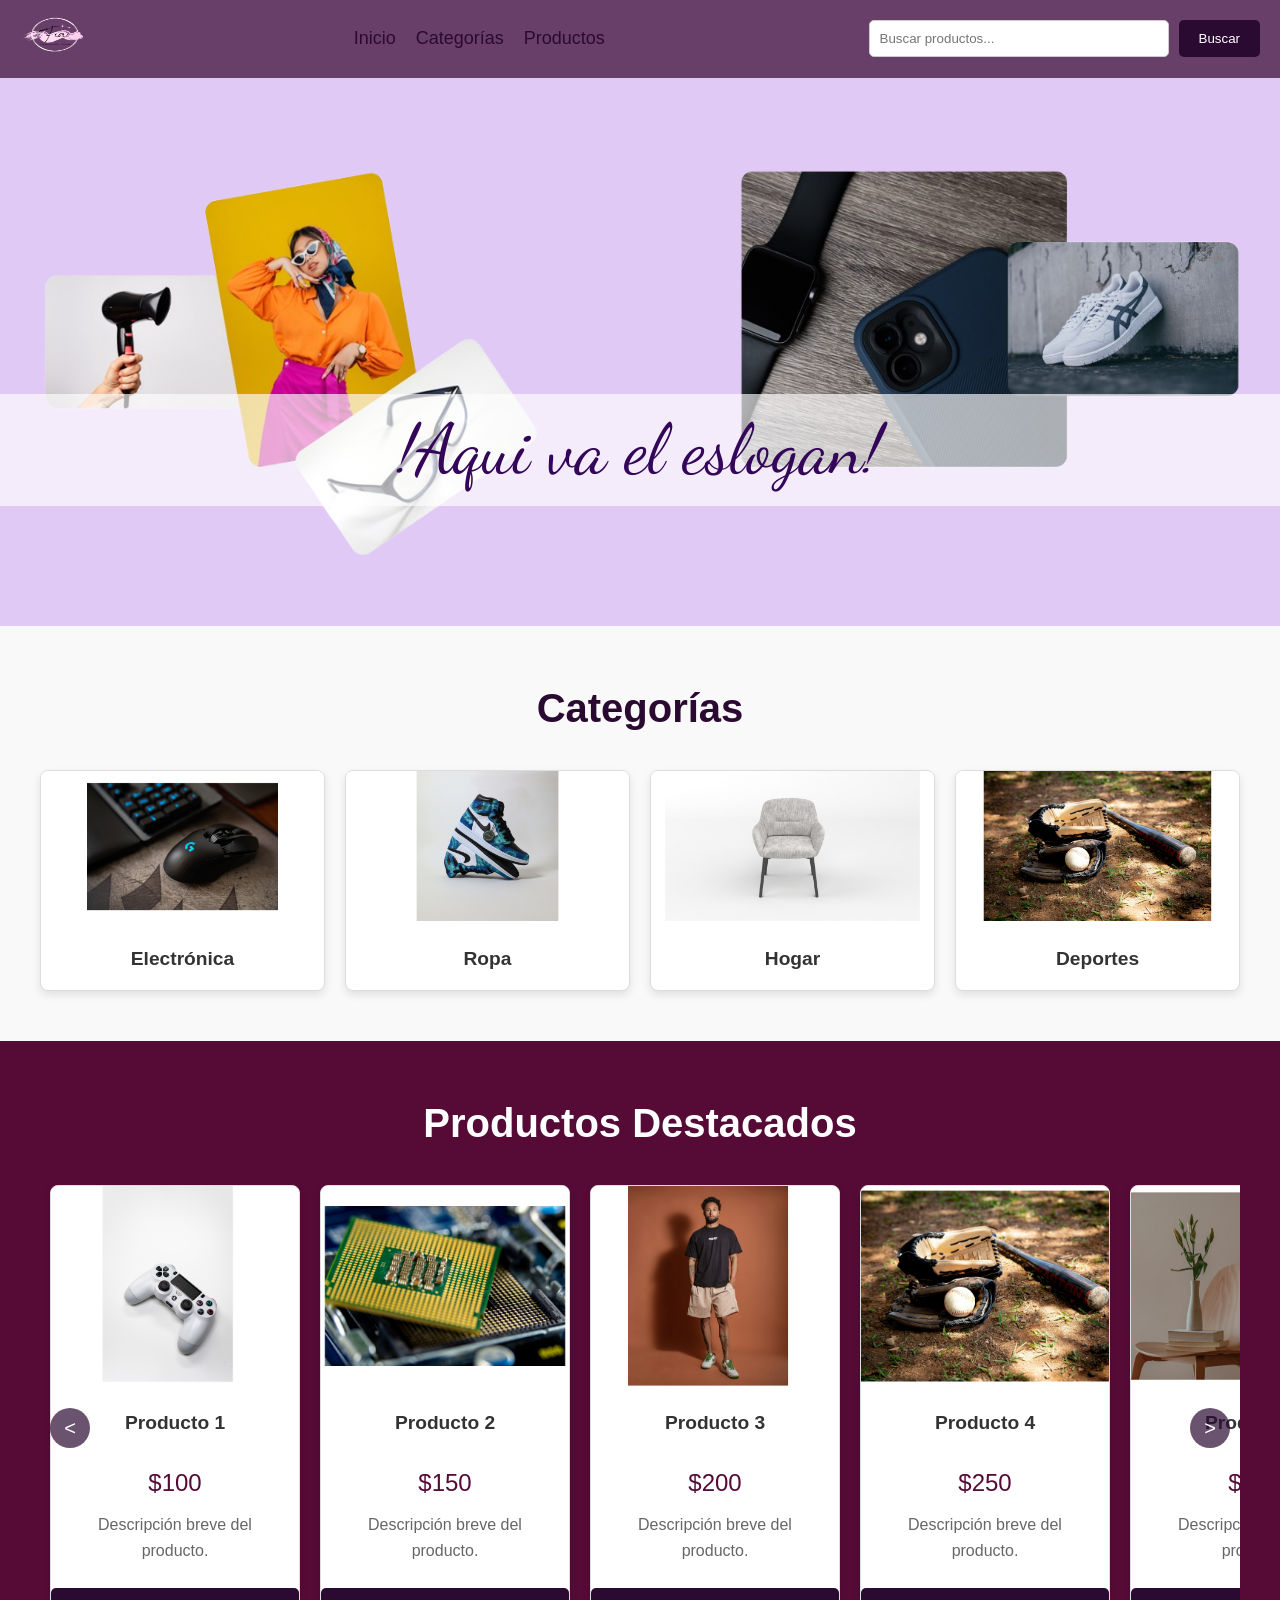
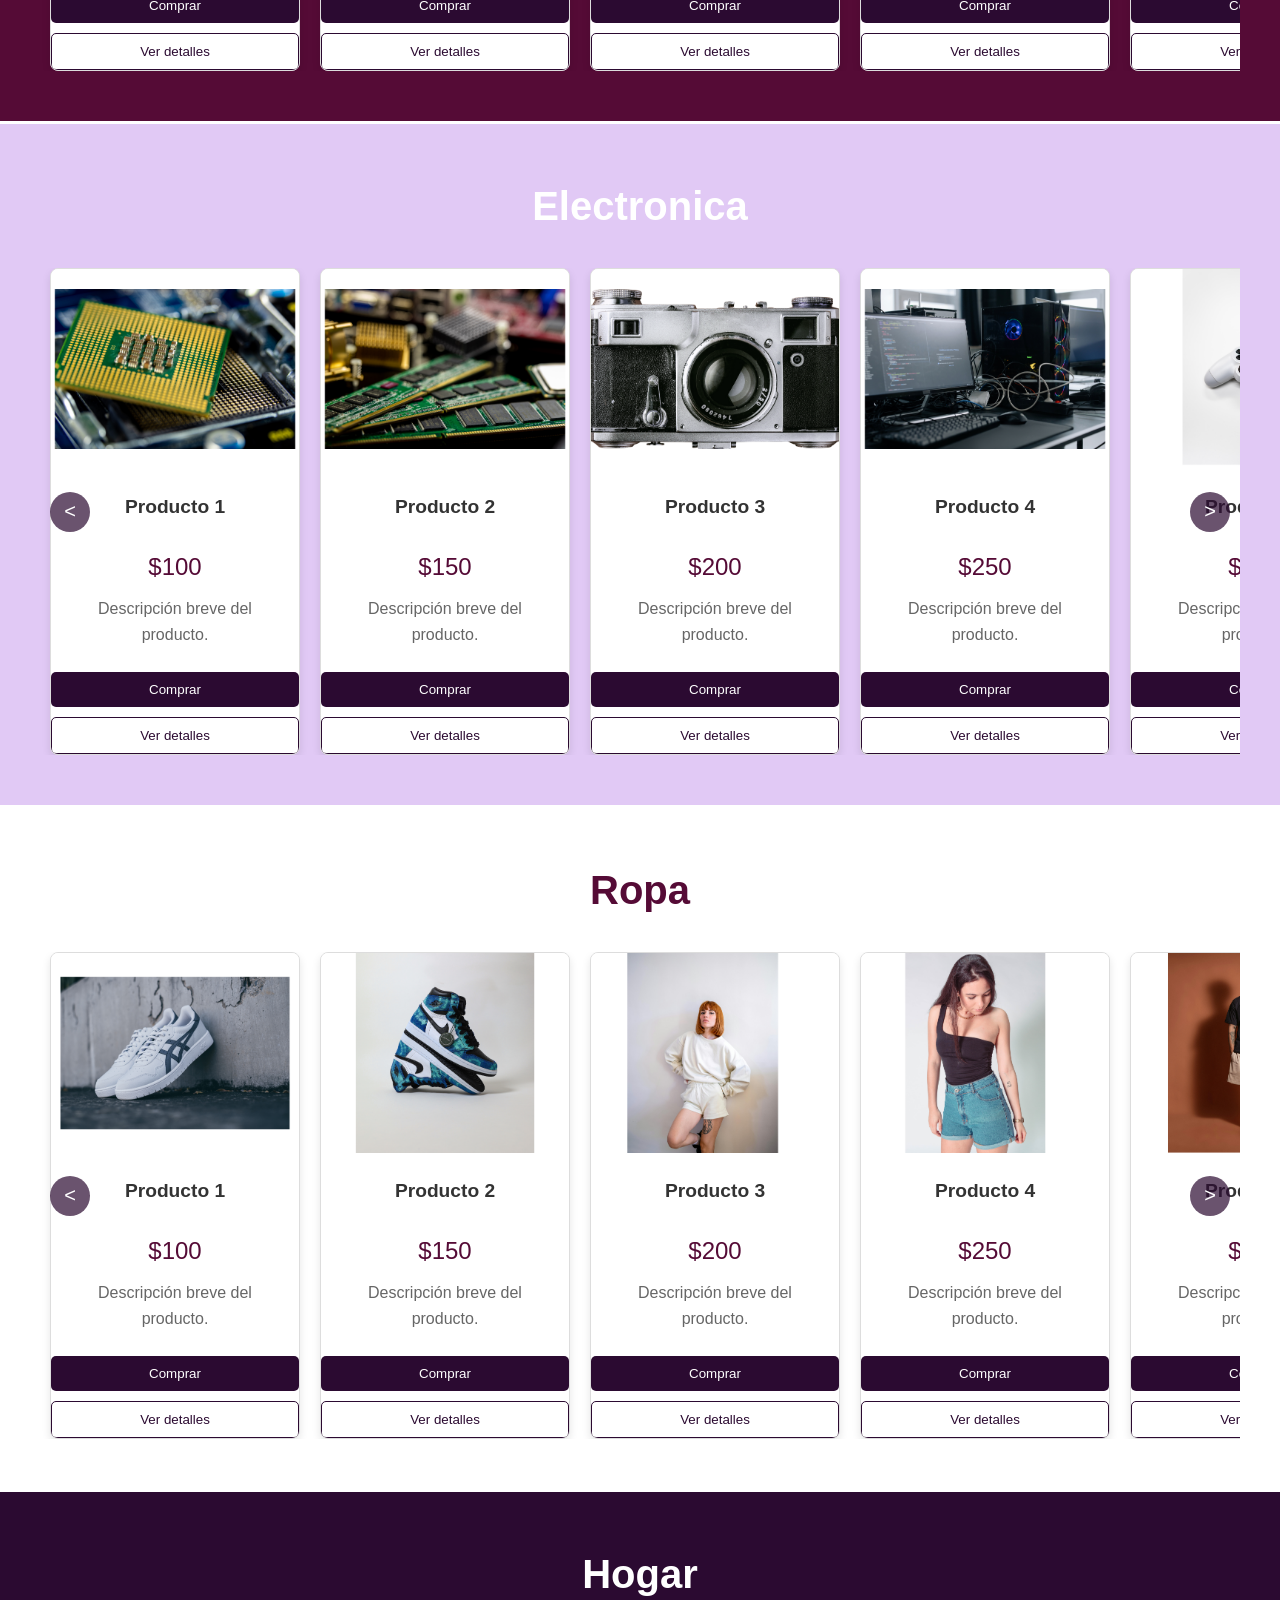
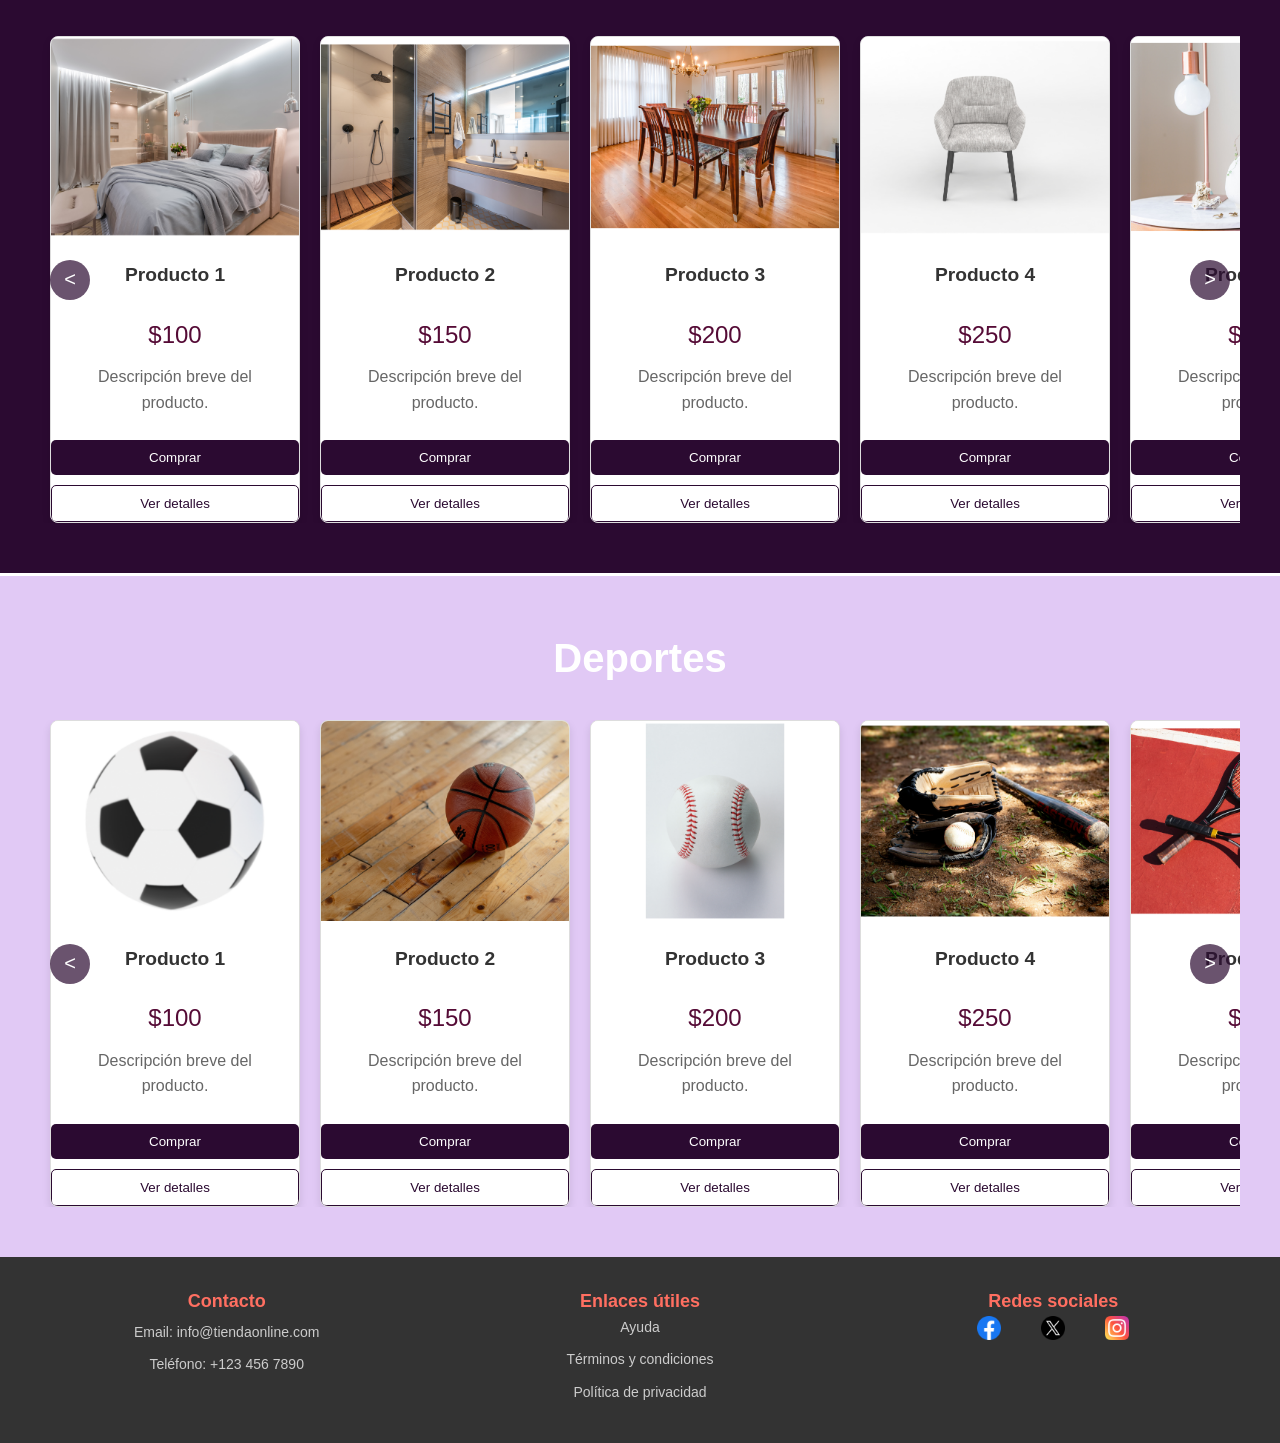
==== index.html @ 2a453af9 "correcciones" ====
<!DOCTYPE html>
<html lang="es">
<head>
    <meta charset="UTF-8">
    <meta name="viewport" content="width=device-width, initial-scale=1.0">
    <title>Tienda Fiao</title>
    <link rel="stylesheet" href="css/Style1.css">
    <link rel="preconnect" href="https://fonts.googleapis.com">
<link rel="preconnect" href="https://fonts.gstatic.com" crossorigin>
<link href="https://fonts.googleapis.com/css2?family=Dancing+Script&display=swap" rel="stylesheet">
</head>
<body>
    <!-- Header -->
    <header id="Inicio">
        <div class="logo_barra">
            <div class="logo">
                <img src="img/fondo2.png" alt="logo">
            </div>
            <div class="barra">
                <ul>
                    <li><a href="#Inicio">Inicio</a></li>
                    <li><a href="#categorias">Categorías</a></li>
                    <li><a href="#produtos">Productos</a></li>
                </ul>
            </div>
            <div class="busqueda">
                <input type="text" placeholder="Buscar productos...">
                <button>Buscar</button>
            </div>
        </div>
        <div class="heade">
            <div class="img1 animar animar-izquierda">
                <img src="img/1__1_-removebg-preview.png" alt="">
            </div>
            <p>!Aqui va el eslogan!</p>
            <div class="img2 animar animar-derecha">
                <img src="img/2__1_-removebg-preview.png" alt="">
            </div>
        </div>
    </header>

    <!-- Sección de Categorías -->
    <section class="categorias" id="categorias">
        <h2>Categorías</h2>
        <div class="categorias-grid">
            <div class="categoria">
                <a href="#electronica"><img src="img/8.png" alt="Electrónica">
                    <h3>Electrónica</h3></a>
            </div>
            <div class="categoria">
                <a href="#ropa">
                    <img src="img/13.png" alt="Ropa">
                <h3>Ropa</h3>
                </a>
            </div>
            <div class="categoria">
                <a href="#hogar"><img src="img/23.png" alt="Hogar">
                    <h3>Hogar</h3></a>
            </div>
            <div class="categoria">
                <a href="#deporte"><img src="img/32.png" alt="Deportes">
                    <h3>Deportes</h3></a>
            </div>
        </div>
    </section>

    <!-- Sección de Productos -->
    <section class="productos" id="produtos">
        <h2>Productos Destacados</h2>
        <div class="carrusel-container">
            <button class="carrusel-btn anterior">&lt;</button>
            <div class="productos-grid">
                <div class="producto">
                    <img src="img/5.png" alt="Producto 1">
                    <h3>Producto 1</h3>
                    <p class="precio">$100</p>
                    <p class="descripcion">Descripción breve del producto.</p>
                    <button>Comprar</button>
                    <button class="detalles">Ver detalles</button>
                </div>
                <div class="producto">
                    <img src="img/9.png" alt="Producto 2">
                    <h3>Producto 2</h3>
                    <p class="precio">$150</p>
                    <p class="descripcion">Descripción breve del producto.</p>
                    <button>Comprar</button>
                    <button class="detalles">Ver detalles</button>
                </div>
                <div class="producto">
                    <img src="img/16.png" alt="Producto 3">
                    <h3>Producto 3</h3>
                    <p class="precio">$200</p>
                    <p class="descripcion">Descripción breve del producto.</p>
                    <button>Comprar</button>
                    <button class="detalles">Ver detalles</button>
                </div>
                <div class="producto">
                    <img src="img/32.png" alt="Producto 4">
                    <h3>Producto 4</h3>
                    <p class="precio">$250</p>
                    <p class="descripcion">Descripción breve del producto.</p>
                    <button>Comprar</button>
                    <button class="detalles">Ver detalles</button>
                </div>
                <div class="producto">
                    <img src="img/27.png" alt="Producto 4">
                    <h3>Producto 4</h3>
                    <p class="precio">$250</p>
                    <p class="descripcion">Descripción breve del producto.</p>
                    <button>Comprar</button>
                    <button class="detalles">Ver detalles</button>
                </div>
                <div class="producto">
                    <img src="img/36.png" alt="Producto 4">
                    <h3>Producto 4</h3>
                    <p class="precio">$250</p>
                    <p class="descripcion">Descripción breve del producto.</p>
                    <button>Comprar</button>
                    <button class="detalles">Ver detalles</button>
                </div>
                <div class="producto">
                    <img src="img/11.png" alt="Producto 4">
                    <h3>Producto 4</h3>
                    <p class="precio">$250</p>
                    <p class="descripcion">Descripción breve del producto.</p>
                    <button>Comprar</button>
                    <button class="detalles">Ver detalles</button>
                </div>
                <div class="producto">
                    <img src="img/20.png" alt="Producto 4">
                    <h3>Producto 4</h3>
                    <p class="precio">$250</p>
                    <p class="descripcion">Descripción breve del producto.</p>
                    <button>Comprar</button>
                    <button class="detalles">Ver detalles</button>
                </div>
            </div>
            <button class="carrusel-btn siguiente">&gt;</button>
        </div>
    </section>

    <!--electricos-->

    <section class="productos" id="electronica">
        <h2>Electronica</h2>
        <div class="carrusel-container">
            <button class="carrusel-btn anterior">&lt;</button>
            <div class="productos-grid">
                <div class="producto">
                    <img src="img/9.png" alt="Producto 1">
                    <h3>Producto 1</h3>
                    <p class="precio">$100</p>
                    <p class="descripcion">Descripción breve del producto.</p>
                    <button>Comprar</button>
                    <button class="detalles">Ver detalles</button>
                </div>
                <div class="producto">
                    <img src="img/10.png" alt="Producto 2">
                    <h3>Producto 2</h3>
                    <p class="precio">$150</p>
                    <p class="descripcion">Descripción breve del producto.</p>
                    <button>Comprar</button>
                    <button class="detalles">Ver detalles</button>
                </div>
                <div class="producto">
                    <img src="img/11.png" alt="Producto 3">
                    <h3>Producto 3</h3>
                    <p class="precio">$200</p>
                    <p class="descripcion">Descripción breve del producto.</p>
                    <button>Comprar</button>
                    <button class="detalles">Ver detalles</button>
                </div>
                <div class="producto">
                    <img src="img/4.png" alt="Producto 4">
                    <h3>Producto 4</h3>
                    <p class="precio">$250</p>
                    <p class="descripcion">Descripción breve del producto.</p>
                    <button>Comprar</button>
                    <button class="detalles">Ver detalles</button>
                </div>
                <div class="producto">
                    <img src="img/5.png" alt="Producto 4">
                    <h3>Producto 4</h3>
                    <p class="precio">$250</p>
                    <p class="descripcion">Descripción breve del producto.</p>
                    <button>Comprar</button>
                    <button class="detalles">Ver detalles</button>
                </div>
                <div class="producto">
                    <img src="img/6.png" alt="Producto 4">
                    <h3>Producto 4</h3>
                    <p class="precio">$250</p>
                    <p class="descripcion">Descripción breve del producto.</p>
                    <button>Comprar</button>
                    <button class="detalles">Ver detalles</button>
                </div>
                <div class="producto">
                    <img src="img/7.png" alt="Producto 4">
                    <h3>Producto 4</h3>
                    <p class="precio">$250</p>
                    <p class="descripcion">Descripción breve del producto.</p>
                    <button>Comprar</button>
                    <button class="detalles">Ver detalles</button>
                </div>
                <div class="producto">
                    <img src="img/8.png" alt="Producto 4">
                    <h3>Producto 4</h3>
                    <p class="precio">$250</p>
                    <p class="descripcion">Descripción breve del producto.</p>
                    <button>Comprar</button>
                    <button class="detalles">Ver detalles</button>
                </div>
            </div>
            <button class="carrusel-btn siguiente">&gt;</button>
        </div>
    </section>
    
    <!--ropa-->
    <section class="productos" id="ropa">
        <h2>Ropa</h2>
        <div class="carrusel-container">
            <button class="carrusel-btn anterior">&lt;</button>
            <div class="productos-grid">
                <div class="producto">
                    <img src="img/12.png" alt="Producto 1">
                    <h3>Producto 1</h3>
                    <p class="precio">$100</p>
                    <p class="descripcion">Descripción breve del producto.</p>
                    <button>Comprar</button>
                    <button class="detalles">Ver detalles</button>
                </div>
                <div class="producto">
                    <img src="img/13.png" alt="Producto 2">
                    <h3>Producto 2</h3>
                    <p class="precio">$150</p>
                    <p class="descripcion">Descripción breve del producto.</p>
                    <button>Comprar</button>
                    <button class="detalles">Ver detalles</button>
                </div>
                <div class="producto">
                    <img src="img/14.png" alt="Producto 3">
                    <h3>Producto 3</h3>
                    <p class="precio">$200</p>
                    <p class="descripcion">Descripción breve del producto.</p>
                    <button>Comprar</button>
                    <button class="detalles">Ver detalles</button>
                </div>
                <div class="producto">
                    <img src="img/15.png" alt="Producto 4">
                    <h3>Producto 4</h3>
                    <p class="precio">$250</p>
                    <p class="descripcion">Descripción breve del producto.</p>
                    <button>Comprar</button>
                    <button class="detalles">Ver detalles</button>
                </div>
                <div class="producto">
                    <img src="img/16.png" alt="Producto 4">
                    <h3>Producto 4</h3>
                    <p class="precio">$250</p>
                    <p class="descripcion">Descripción breve del producto.</p>
                    <button>Comprar</button>
                    <button class="detalles">Ver detalles</button>
                </div>
                <div class="producto">
                    <img src="img/17.png" alt="Producto 4">
                    <h3>Producto 4</h3>
                    <p class="precio">$250</p>
                    <p class="descripcion">Descripción breve del producto.</p>
                    <button>Comprar</button>
                    <button class="detalles">Ver detalles</button>
                </div>
                <div class="producto">
                    <img src="img/18.png" alt="Producto 4">
                    <h3>Producto 4</h3>
                    <p class="precio">$250</p>
                    <p class="descripcion">Descripción breve del producto.</p>
                    <button>Comprar</button>
                    <button class="detalles">Ver detalles</button>
                </div>
                <div class="producto">
                    <img src="img/19.png" alt="Producto 4">
                    <h3>Producto 4</h3>
                    <p class="precio">$250</p>
                    <p class="descripcion">Descripción breve del producto.</p>
                    <button>Comprar</button>
                    <button class="detalles">Ver detalles</button>
                </div>
            </div>
            <button class="carrusel-btn siguiente">&gt;</button>
        </div>
    </section>
    <!--hogar-->
    <section class="productos" id="hogar">
        <h2>Hogar</h2>
        <div class="carrusel-container">
            <button class="carrusel-btn anterior">&lt;</button>
            <div class="productos-grid">
                <div class="producto">
                    <img src="img/20.png" alt="Producto 1">
                    <h3>Producto 1</h3>
                    <p class="precio">$100</p>
                    <p class="descripcion">Descripción breve del producto.</p>
                    <button>Comprar</button>
                    <button class="detalles">Ver detalles</button>
                </div>
                <div class="producto">
                    <img src="img/21.png" alt="Producto 2">
                    <h3>Producto 2</h3>
                    <p class="precio">$150</p>
                    <p class="descripcion">Descripción breve del producto.</p>
                    <button>Comprar</button>
                    <button class="detalles">Ver detalles</button>
                </div>
                <div class="producto">
                    <img src="img/22.png" alt="Producto 3">
                    <h3>Producto 3</h3>
                    <p class="precio">$200</p>
                    <p class="descripcion">Descripción breve del producto.</p>
                    <button>Comprar</button>
                    <button class="detalles">Ver detalles</button>
                </div>
                <div class="producto">
                    <img src="img/23.png" alt="Producto 4">
                    <h3>Producto 4</h3>
                    <p class="precio">$250</p>
                    <p class="descripcion">Descripción breve del producto.</p>
                    <button>Comprar</button>
                    <button class="detalles">Ver detalles</button>
                </div>
                <div class="producto">
                    <img src="img/24.png" alt="Producto 4">
                    <h3>Producto 4</h3>
                    <p class="precio">$250</p>
                    <p class="descripcion">Descripción breve del producto.</p>
                    <button>Comprar</button>
                    <button class="detalles">Ver detalles</button>
                </div>
                <div class="producto">
                    <img src="img/25.png" alt="Producto 4">
                    <h3>Producto 4</h3>
                    <p class="precio">$250</p>
                    <p class="descripcion">Descripción breve del producto.</p>
                    <button>Comprar</button>
                    <button class="detalles">Ver detalles</button>
                </div>
                <div class="producto">
                    <img src="img/26.png" alt="Producto 4">
                    <h3>Producto 4</h3>
                    <p class="precio">$250</p>
                    <p class="descripcion">Descripción breve del producto.</p>
                    <button>Comprar</button>
                    <button class="detalles">Ver detalles</button>
                </div>
                <div class="producto">
                    <img src="img/27.png" alt="Producto 4">
                    <h3>Producto 4</h3>
                    <p class="precio">$250</p>
                    <p class="descripcion">Descripción breve del producto.</p>
                    <button>Comprar</button>
                    <button class="detalles">Ver detalles</button>
                </div>
            </div>
            <button class="carrusel-btn siguiente">&gt;</button>
        </div>
    </section>
    <!--deporte-->
    <section class="productos" id="deporte">
        <h2>Deportes</h2>
        <div class="carrusel-container">
            <button class="carrusel-btn anterior">&lt;</button>
            <div class="productos-grid">
                <div class="producto">
                    <img src="img/29.png" alt="Producto 1">
                    <h3>Producto 1</h3>
                    <p class="precio">$100</p>
                    <p class="descripcion">Descripción breve del producto.</p>
                    <button>Comprar</button>
                    <button class="detalles">Ver detalles</button>
                </div>
                <div class="producto">
                    <img src="img/30.png" alt="Producto 2">
                    <h3>Producto 2</h3>
                    <p class="precio">$150</p>
                    <p class="descripcion">Descripción breve del producto.</p>
                    <button>Comprar</button>
                    <button class="detalles">Ver detalles</button>
                </div>
                <div class="producto">
                    <img src="img/31.png" alt="Producto 3">
                    <h3>Producto 3</h3>
                    <p class="precio">$200</p>
                    <p class="descripcion">Descripción breve del producto.</p>
                    <button>Comprar</button>
                    <button class="detalles">Ver detalles</button>
                </div>
                <div class="producto">
                    <img src="img/32.png" alt="Producto 4">
                    <h3>Producto 4</h3>
                    <p class="precio">$250</p>
                    <p class="descripcion">Descripción breve del producto.</p>
                    <button>Comprar</button>
                    <button class="detalles">Ver detalles</button>
                </div>
                <div class="producto">
                    <img src="img/33.png" alt="Producto 4">
                    <h3>Producto 4</h3>
                    <p class="precio">$250</p>
                    <p class="descripcion">Descripción breve del producto.</p>
                    <button>Comprar</button>
                    <button class="detalles">Ver detalles</button>
                </div>
                <div class="producto">
                    <img src="img/34.png" alt="Producto 4">
                    <h3>Producto 4</h3>
                    <p class="precio">$250</p>
                    <p class="descripcion">Descripción breve del producto.</p>
                    <button>Comprar</button>
                    <button class="detalles">Ver detalles</button>
                </div>
                <div class="producto">
                    <img src="img/35.png" alt="Producto 4">
                    <h3>Producto 4</h3>
                    <p class="precio">$250</p>
                    <p class="descripcion">Descripción breve del producto.</p>
                    <button>Comprar</button>
                    <button class="detalles">Ver detalles</button>
                </div>
                <div class="producto">
                    <img src="img/36.png" alt="Producto 4">
                    <h3>Producto 4</h3>
                    <p class="precio">$250</p>
                    <p class="descripcion">Descripción breve del producto.</p>
                    <button>Comprar</button>
                    <button class="detalles">Ver detalles</button>
                </div>
            </div>
            <button class="carrusel-btn siguiente">&gt;</button>
        </div>
    </section>
    <!-- Footer -->
    <footer>
        <div class="footer-seccion">
            <h4>Contacto</h4>
            <p>Email: info@tiendaonline.com</p>
            <p>Teléfono: +123 456 7890</p>
        </div>
        <div class="footer-seccion">
            <h4>Enlaces útiles</h4>
            <ul>
                <li><a href="#">Ayuda</a></li>
                <li><a href="#">Términos y condiciones</a></li>
                <li><a href="#">Política de privacidad</a></li>
            </ul>
        </div>
        <div class="footer-seccion">
            <h4>Redes sociales</h4>
            <ul class="footer-redes" id="redes" >
                <li>
                    <a href="#" target="_blank">
                        <img src="img/facebook.png" alt="Facebook">
                    </a>
                </li>
                <li>
                    <a href="#" target="_blank">
                        <img src="img/gorjeo (1).png" alt="Twitter">
                    </a>
                </li>
                <li>
                    <a href="#" target="_blank">
                        <img src="img/instagram.png" alt="Instagram">
                    </a>
                </li>
            </ul>
        </div>
    </footer>

    <script>
        function toggleDetails(productId) {
            var detalles = document.getElementById('detalles-' + productId);
            if (detalles.style.display === "none" || detalles.style.display === "") {
                detalles.style.display = "block"; // Muestra los detalles
            } else {
                detalles.style.display = "none"; // Oculta los detalles
            }
        }
        document.addEventListener("DOMContentLoaded", function () {
            const elementos = document.querySelectorAll(".animar");
        
            const observer = new IntersectionObserver((entries) => {
                entries.forEach((entry) => {
                    if (entry.isIntersecting) {
                        const elemento = entry.target;
                        if (elemento.classList.contains("animar-izquierda")) {
                            elemento.classList.add("slide-in-left");
                        } else if (elemento.classList.contains("animar-derecha")) {
                            elemento.classList.add("slide-in-right");
                        } else if (elemento.classList.contains("animar-abajo")) {
                            elemento.classList.add("slide-in-bottom");
                        }
                      // observer.unobserve(elemento); // Deja de observar después de animar
                    }
                });
            }, {
                threshold: 0.5, // Activa la animación cuando el 50% del elemento es visible
            });
        
            elementos.forEach((elemento) => {
                observer.observe(elemento);
            });
        });
        document.addEventListener('DOMContentLoaded', () => {
            // Selecciona todos los contenedores de carrusel
            const carruseles = document.querySelectorAll('.carrusel-container');
        
            carruseles.forEach((carruselContainer) => {
                const carrusel = carruselContainer.querySelector('.productos-grid');
                const anteriorBtn = carruselContainer.querySelector('.anterior');
                const siguienteBtn = carruselContainer.querySelector('.siguiente');
                const productoWidth = carruselContainer.querySelector('.producto').offsetWidth + 20; // Ancho del producto + margen
        
                let scrollAmount = 0;
        
                anteriorBtn.addEventListener('click', () => {
                    scrollAmount = Math.max(scrollAmount - productoWidth, 0);
                    carrusel.style.transform = `translateX(-${scrollAmount}px)`;
                });
        
                siguienteBtn.addEventListener('click', () => {
                    const maxScroll = carrusel.scrollWidth - carrusel.clientWidth;
                    scrollAmount = Math.min(scrollAmount + productoWidth, maxScroll);
                    carrusel.style.transform = `translateX(-${scrollAmount}px)`;
                });
            });
        });
    </script>
</body>
</html>
---- css/Style1.css ----
/* Estilos generales */
* {
    padding: 0;
    margin: 0;
    box-sizing: border-box;
}

body {
    font-family: Arial, sans-serif;
    line-height: 1.6;
}

/* Header */
header {
    background-color: rgb(225, 201, 245);
    padding: 20px 0;
    text-align: center;
    align-items: center;
    
}
header p{
    position: absolute;
    top: 50%;
    transform: translate(0, -50%);
    width: 100%;
    text-align: center;
    z-index: 100;
    font-size: 70px;
    color: rgb(51, 6, 90);
    font-family: 'Dancing Script', cursive;
    left: 0;
    background-color: #ffffffa6;
}

.logo_barra {
    display: flex;
    background-color: rgb(104, 63, 105);
    position: fixed;
    top: 0;
    width: 100%;
    z-index: 1000;
    justify-content: space-between;
    align-items: center;
    padding: 10px 20px;
    margin: 0;
}

.logo img {
    width: 70px;
    height: 50px;
}

.barra ul {
    display: flex;
    gap: 20px;
}

.barra li {
    list-style: none;
}

.barra a {
    color: rgb(43, 10, 49);
    text-decoration: none;
    font-size: 18px;
}

.busqueda {
    display: flex;
    gap: 10px;
}

.busqueda input {
    padding: 10px;
    border: 1px solid #ccc;
    border-radius: 5px;
    width: 300px;
}

.busqueda button {
    padding: 10px 20px;
    background-color: rgb(43, 10, 49);
    color: white;
    border: none;
    border-radius: 5px;
    cursor: pointer;
}

/* Sección de Categorías */
.categorias {
    padding: 50px 20px;
    background-color: #f9f9f9;
    text-align: center;
}

.categorias h2 {
    font-size: 2.5em;
    margin-bottom: 30px;
    color: rgb(43, 10, 49);
}

.categorias-grid {
    display: grid;
    grid-template-columns: repeat(auto-fit, minmax(200px, 1fr));
    gap: 20px;
    max-width: 1200px;
    margin: 0 auto;
}

.categoria {
    border: 1px solid #ddd;
    border-radius: 8px;
    overflow: hidden;
    box-shadow: 0 4px 8px rgba(0, 0, 0, 0.1);
    transition: transform 0.3s ease, box-shadow 0.3s ease;
    background-color: white;
}

.categoria:hover {
    transform: translateY(-5px);
    box-shadow: 0 8px 16px rgba(0, 0, 0, 0.2);
}

.categoria img {
    width: 100%;
    height: 150px;
    object-fit: cover;
}

.categoria h3 {
    padding: 15px;
    font-size: 1.2em;
    margin: 0;
    color: #333;
}

/* Sección de Productos */
.productos {
    padding: 50px 20px;
    background-color: #550b36;
    text-align: center;
}

.productos h2 {
    font-size: 2.5em;
    margin-bottom: 30px;
    color: #ffffff;
}

/* Estilos para el carrusel */
.carrusel-container {
    position: relative;
    max-width: 1200px;
    margin: 0 auto;
    overflow: hidden;
}

.productos-grid {
    display: flex;
    transition: transform 0.5s ease-in-out;
}

.producto {
    flex: 0 0 auto;
    width: 250px;
    margin: 0 10px;
    border: 1px solid #ddd;
    border-radius: 8px;
    overflow: hidden;
    box-shadow: 0 4px 8px rgba(0, 0, 0, 0.1);
    transition: transform 0.3s ease, box-shadow 0.3s ease;
    background-color: white;
}

.producto:hover {
    transform: translateY(-5px);
    box-shadow: 0 8px 16px rgba(0, 0, 0, 0.2);
}

.carrusel-btn {
    background-color: rgba(43, 10, 49, 0.7);
    color: white;
    border: none;
    padding: 10px;
    cursor: pointer;
    position: absolute;
    top: 50%;
    transform: translateY(-50%);
    z-index: 10;
    border-radius: 50%;
    width: 40px;
    height: 40px;
    display: flex;
    align-items: center;
    justify-content: center;
    font-size: 20px;
}

.carrusel-btn:hover {
    background-color: rgba(43, 10, 49, 0.9);
}

.anterior {
    left: 10px;
}

.siguiente {
    right: 10px;
}
.producto img {
    width: 100%;
    height: 200px;
    object-fit: cover;
}

.producto h3 {
    padding: 15px;
    font-size: 1.2em;
    margin: 0;
    color: #333;
}

.producto .precio {
    font-size: 1.5em;
    color: #550b36;
    margin: 10px 0;
}

.producto .descripcion {
    padding: 0 15px 15px;
    margin: 0;
    color: #666;
}

.producto button {
    padding: 10px 20px;
    background-color: rgb(43, 10, 49);
    color: white;
    border: none;
    border-radius: 5px;
    cursor: pointer;
    width: 100%;
    margin-top: 10px;
}

.producto .detalles {
    background-color: transparent;
    color: rgb(43, 10, 49);
    border: 1px solid rgb(43, 10, 49);
}

/* Footer */
footer {
    background-color: #333;
    color: #fff;
    padding: 20px;
    display: flex;
    flex-wrap: wrap;
    justify-content: center; /* Centrar las secciones en pantallas pequeñas */
}

@media (min-width: 768px) {
    footer {
        justify-content: space-around; /* Distribuir uniformemente en pantallas grandes */
    }
}

.footer-seccion {
    flex: 1;
    min-width: 200px;
    display: flex;
    flex-direction: column;
    align-items: center; /* Centrar el contenido de cada sección */
    text-align: center;
    margin: 10px;
}

.footer-seccion h4 {
    font-size: 18px;
    text-align: center;
    width: 100%;
    color: #ff6f61;
}

.footer-seccion p, .footer-seccion ul {
    font-size: 14px;
    margin: 5px 0;
    color: #ccc;
}

.footer-seccion ul {
    list-style: none;
    padding: 0;
    margin: 0;
    width: 100%;
}

.footer-seccion ul li {
    margin-bottom: 10px;
}

.footer-seccion ul li a {
    color: #ccc;
    text-decoration: none;
}

.footer-redes {
    display: flex;
    justify-content: center; /* Centrar los iconos de redes sociales */
    gap: 10px;
    width: 100%; /* Asegura que los iconos estén centrados dentro del ancho de la sección */
}

.footer-redes img {
    width: 24px;
    height: 24px;
    transition: transform 0.3s ease;
}

.footer-redes img:hover {
    transform: scale(1.2);
}
#electronica,#deporte, #hogar, #ropa{
    border-top: solid 3px #fff;
}
#electronica{
    background-color: rgb(225, 201, 245);
}
#ropa{
    background-color: rgb(255, 255, 255);
    
}
#ropa h2{
    color: #550b36;
}
#hogar{
    background-color:   rgb(43, 10, 49);
}
#deporte{
    background-color: rgb(225, 201, 245);
}
a{
    text-decoration: none;
}
.heade{
    display: flex;
    margin-top: 30px;
    padding: 40px;
    
}
.img1 img, .img2 img{
    margin-top: 80px;
    width: 500px;
}
.img2{
    position: relative;
    margin-left: auto;
    margin-right: 0;
}

/* Animaciones */
@keyframes slideInFromLeft {
    0% {
        transform: translateX(-100%);
        opacity: 0;
    }
    100% {
        transform: translateX(0);
        opacity: 1;
    }
}

@keyframes slideInFromRight {
    0% {
        transform: translateX(100%);
        opacity: 0;
    }
    100% {
        transform: translateX(0);
        opacity: 1;
    }
}

@keyframes slideInFromBottom {
    0% {
        transform: translateY(100%);
        opacity: 0;
    }
    100% {
        transform: translateY(0);
        opacity: 1;
    }
}

/* Clases para activar las animaciones */
.slide-in-left {
    animation: slideInFromLeft 1s ease-out;
}

.slide-in-right {
    animation: slideInFromRight 1s ease-out;
}

.slide-in-bottom {
    animation: slideInFromBottom 1s ease-out;
}
#redes li{
    margin: 0 15px;
}
/* Responsive Design */
@media (max-width: 768px) {
    header p{
        top: 57%;
        font-size: 100px;
        
        background-color: #ffffffa6;
    }
    .logo_barra {
        flex-direction: column;
        align-items: center;
        gap: 10px;
    }

    .busqueda input {
        width: 100%;
    }
    .heade {
        padding-top: 80px; /* Ajustar el espacio superior */
        flex-direction: column; /* Apilar imágenes y texto */
        align-items: center;
        gap: 20px;
        margin: 0;
        padding: 0;
        width: 100%;
    }

    .img1 img{
        max-width: 200px; /* Reducir el tamaño de las imágenes */
        margin-top: 180px;
    }
    .img2{
        margin-left: 80px;
    }
    .img2 img {
        
        max-width: 200px; 
    }
    .categorias-grid, .productos-grid {
        grid-template-columns: 1fr;
    }

    footer {
        flex-direction: column;
        align-items: center;
        text-align: center;
    }
    .carrusel-container {
        max-width: 100%;
        padding: 0 10px;
    }

    .producto {
        width: 200px;
    }

    .carrusel-btn {
        width: 30px;
        height: 30px;
        font-size: 16px;
    }
    #redes{
         justify-content: center;
    }
    #redes li{
        margin: 0 15px;
    }
}
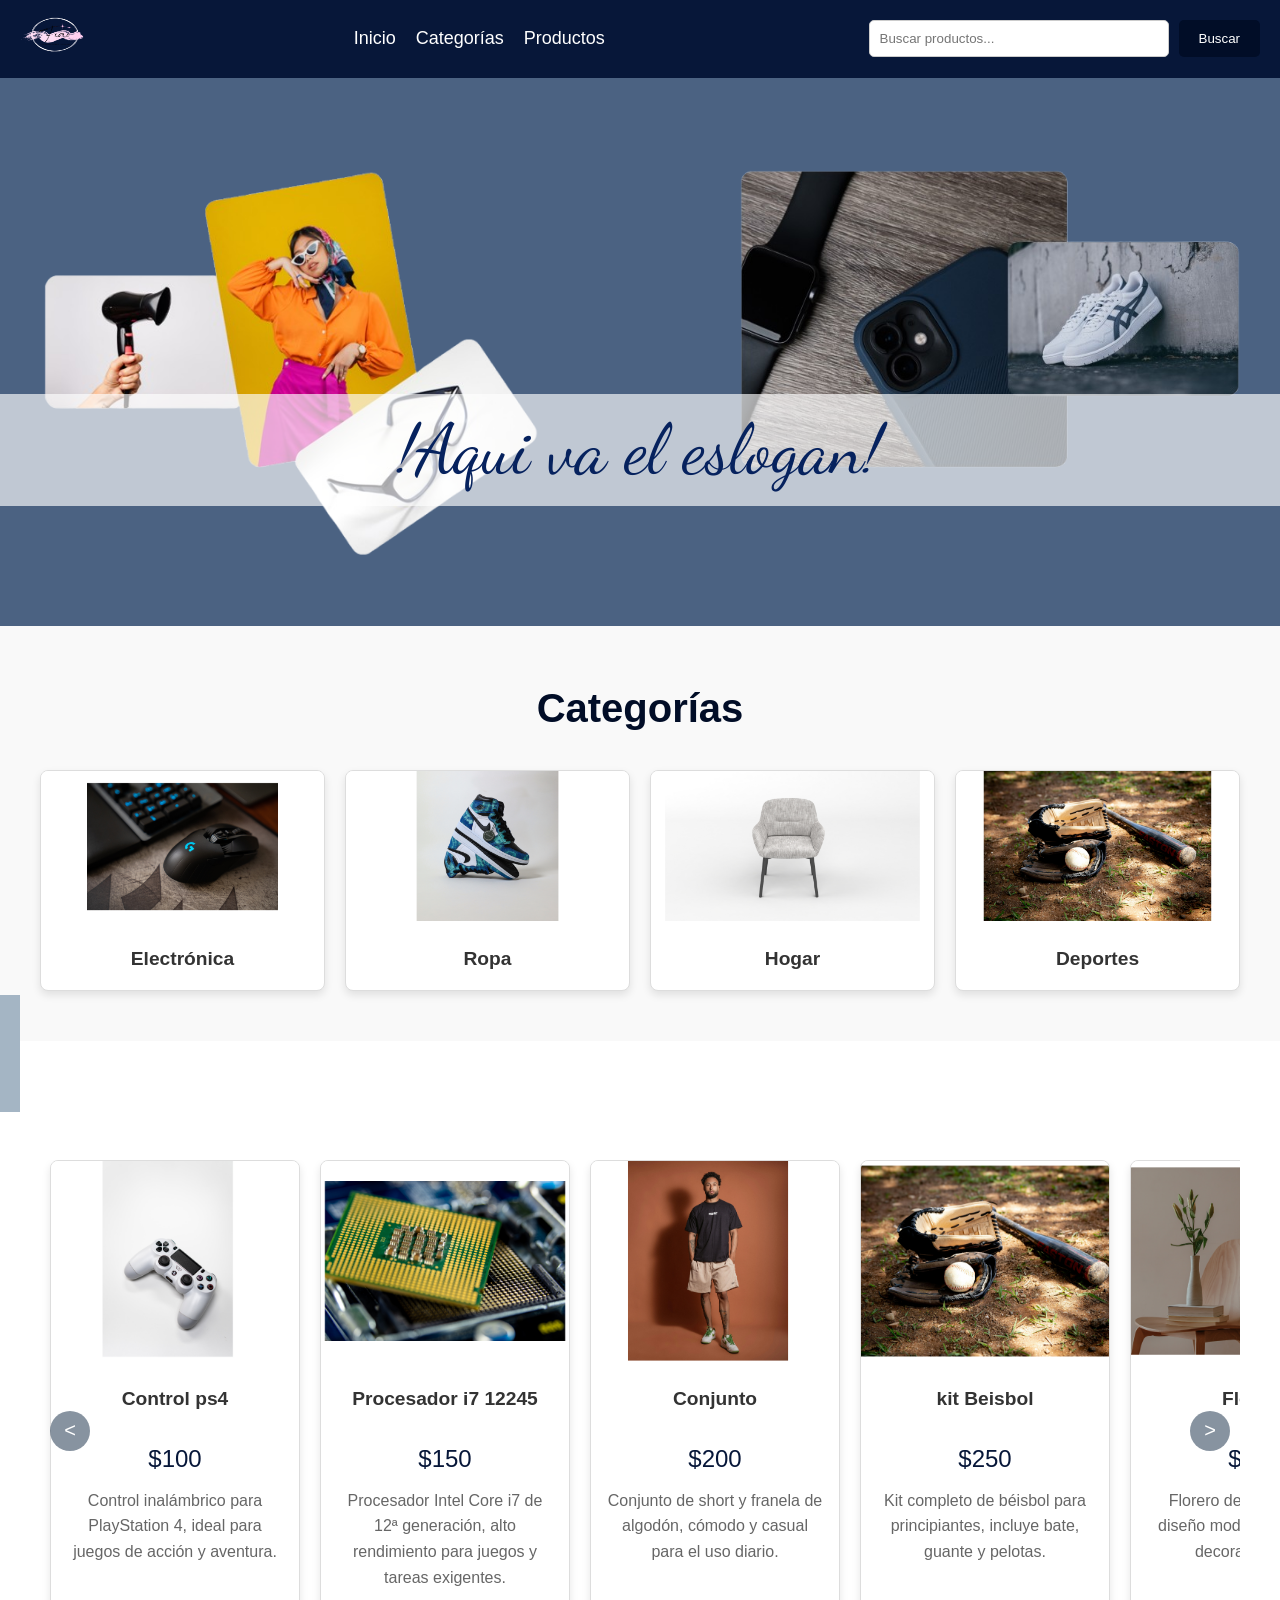
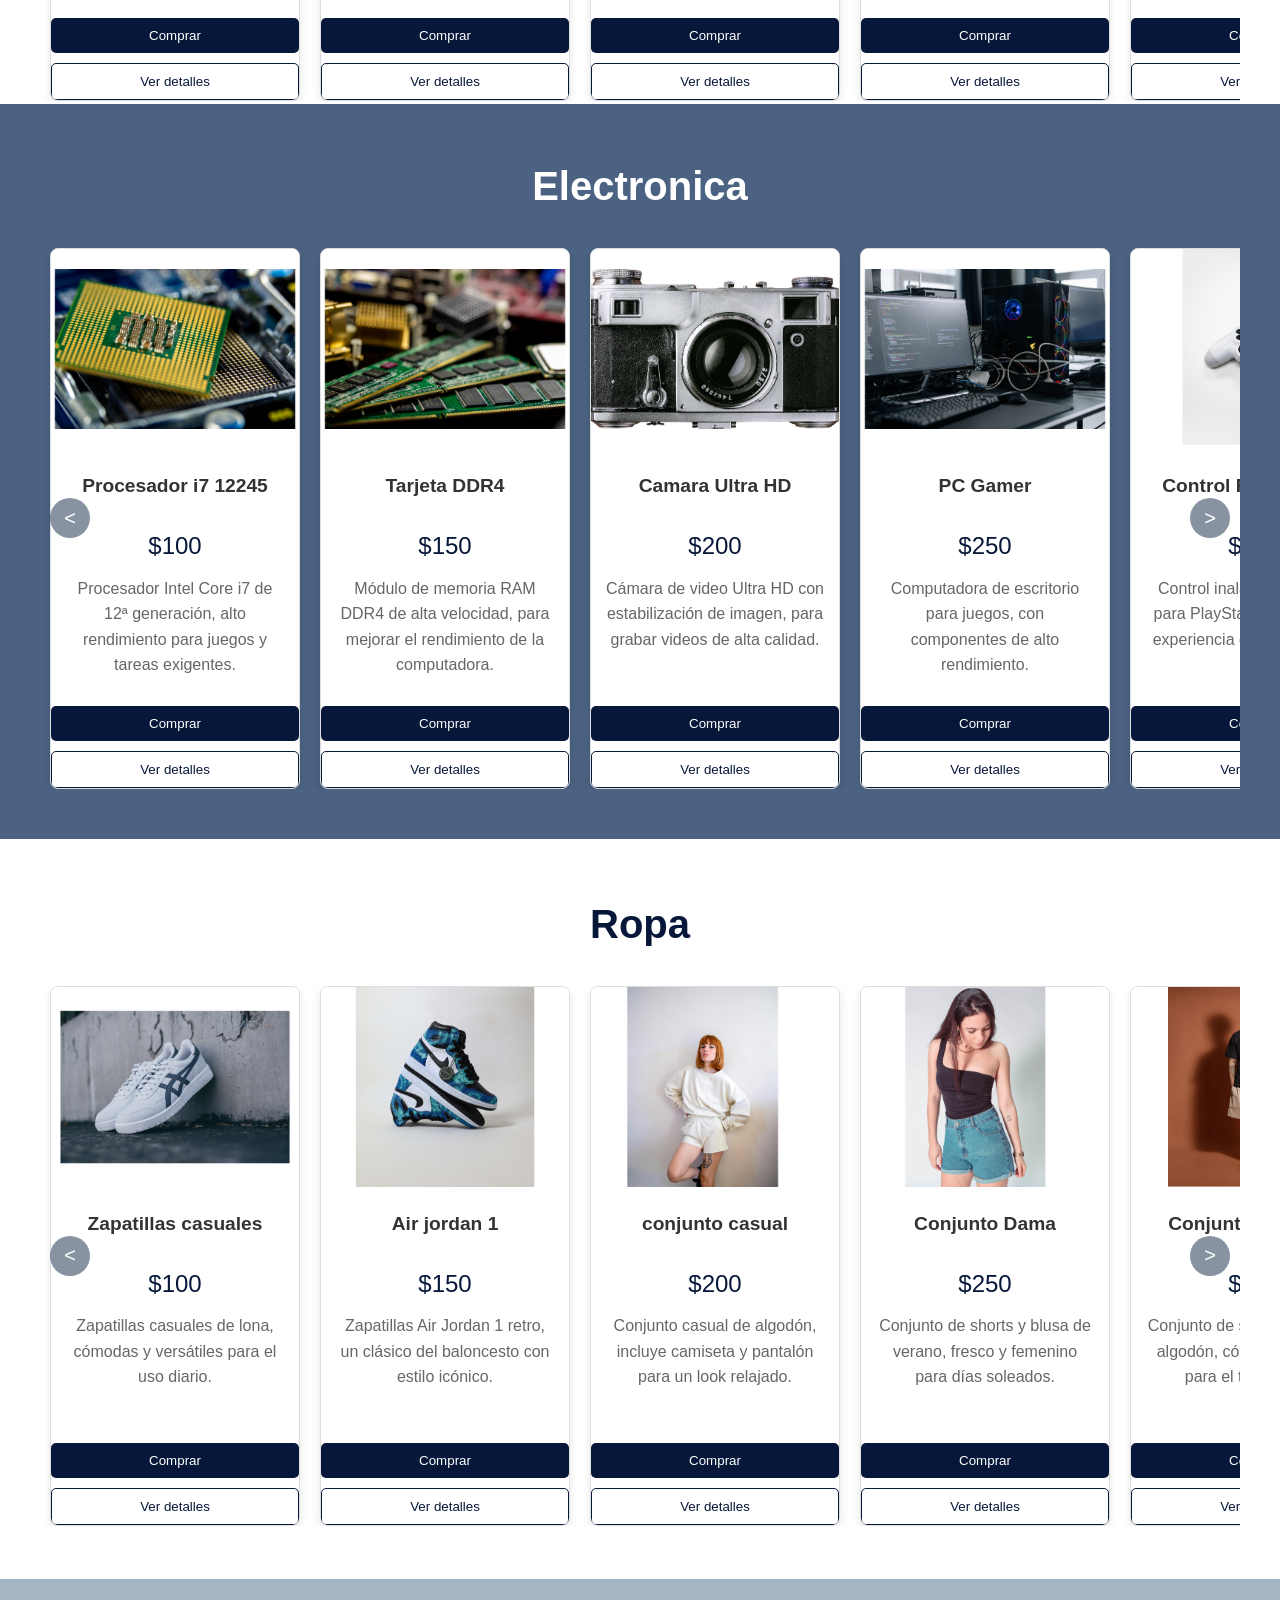
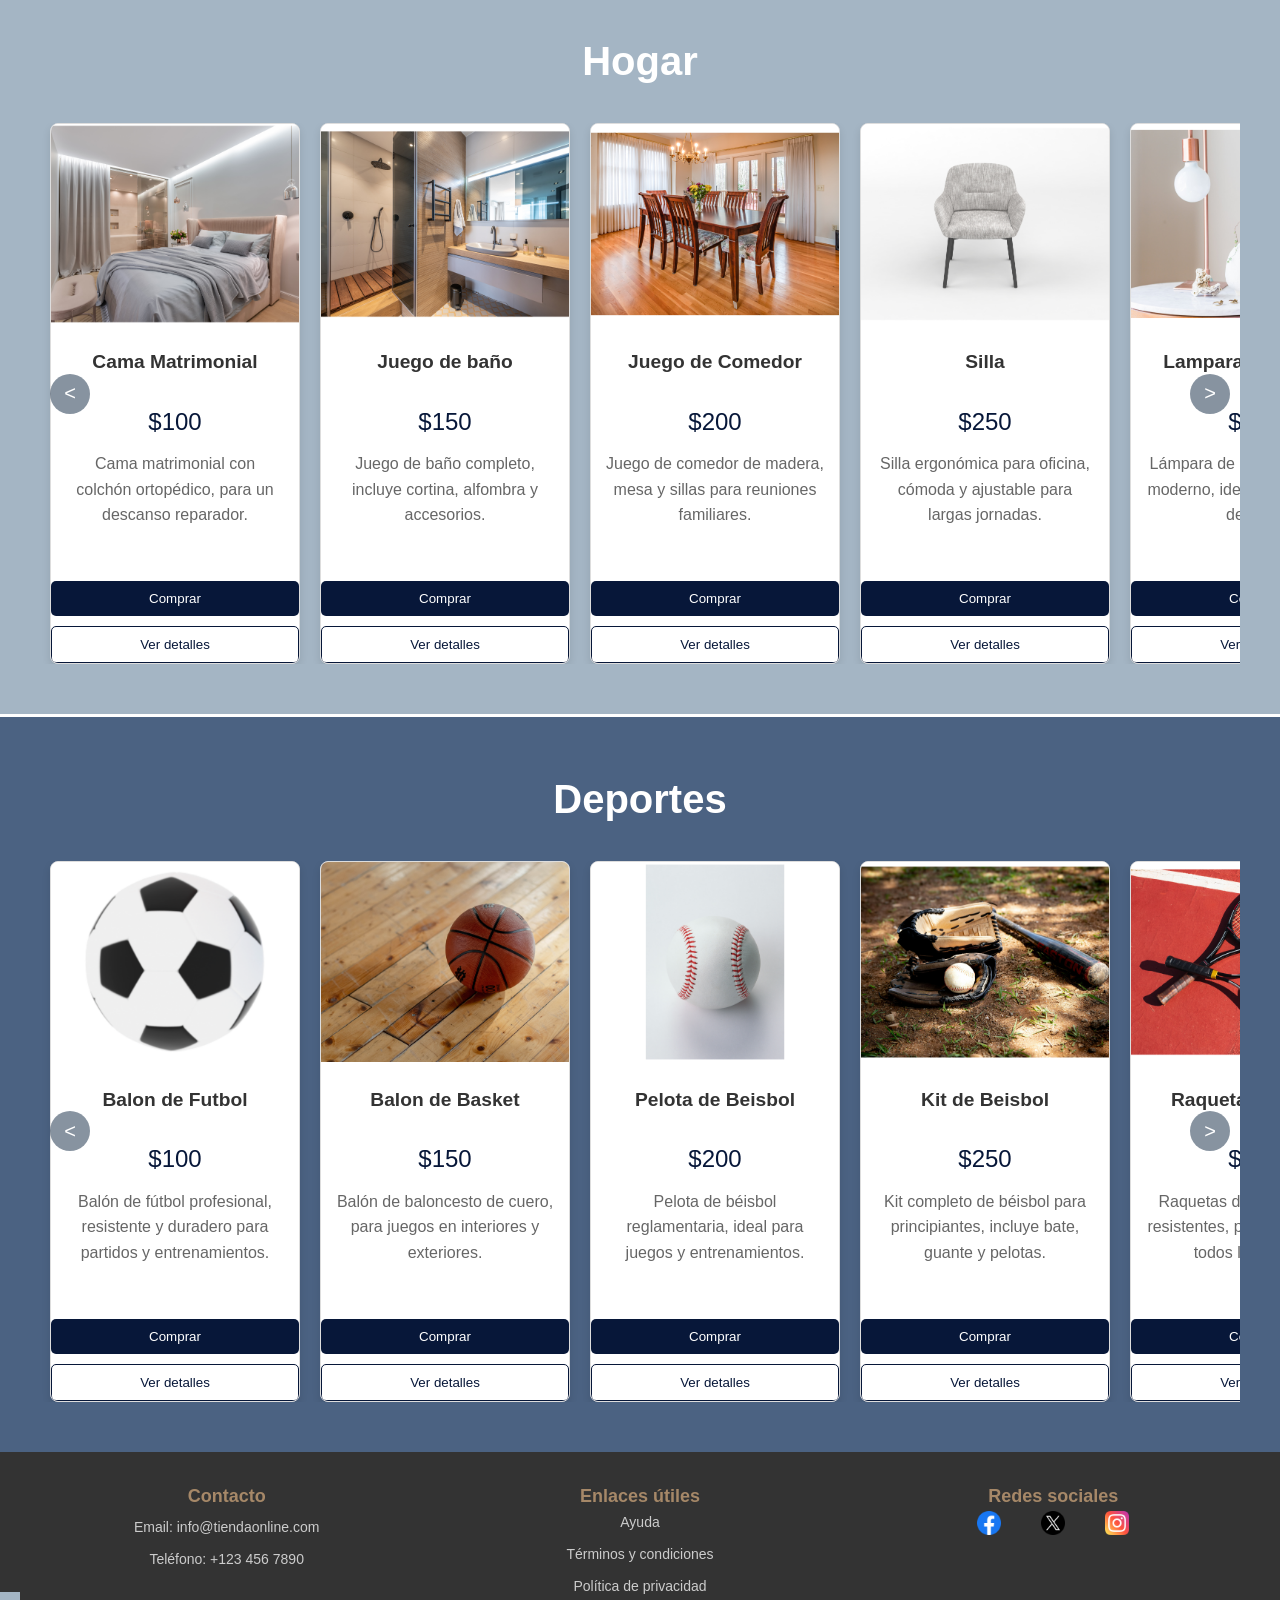
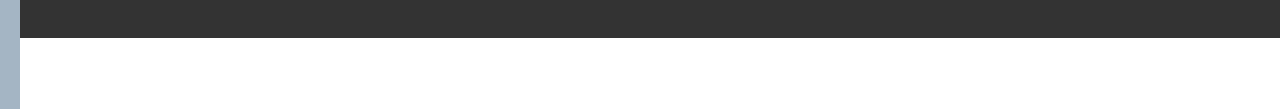
==== commit 0528a85a: "cambios colores :)" ====
--- a/index.html
+++ b/index.html
@@ -65,72 +65,72 @@
     </section>
 
     <!-- Sección de Productos -->
-    <section class="productos" id="produtos">
+    <sec<section class="productos" id="produtos">
         <h2>Productos Destacados</h2>
         <div class="carrusel-container">
             <button class="carrusel-btn anterior">&lt;</button>
             <div class="productos-grid">
                 <div class="producto">
-                    <img src="img/5.png" alt="Producto 1">
-                    <h3>Producto 1</h3>
+                    <img src="img/5.png" alt="Control ps4">
+                    <h3>Control ps4</h3>
                     <p class="precio">$100</p>
-                    <p class="descripcion">Descripción breve del producto.</p>
-                    <button>Comprar</button>
-                    <button class="detalles">Ver detalles</button>
-                </div>
-                <div class="producto">
-                    <img src="img/9.png" alt="Producto 2">
-                    <h3>Producto 2</h3>
+                    <p class="descripcion">Control inalámbrico para PlayStation 4, ideal para juegos de acción y aventura.</p>
+                    <button>Comprar</button>
+                    <button class="detalles">Ver detalles</button>
+                </div>
+                <div class="producto">
+                    <img src="img/9.png" alt="">
+                    <h3>Procesador i7 12245</h3>
                     <p class="precio">$150</p>
-                    <p class="descripcion">Descripción breve del producto.</p>
+                    <p class="descripcion">Procesador Intel Core i7 de 12ª generación, alto rendimiento para juegos y tareas exigentes.</p>
                     <button>Comprar</button>
                     <button class="detalles">Ver detalles</button>
                 </div>
                 <div class="producto">
                     <img src="img/16.png" alt="Producto 3">
-                    <h3>Producto 3</h3>
+                    <h3>Conjunto  </h3>
                     <p class="precio">$200</p>
-                    <p class="descripcion">Descripción breve del producto.</p>
+                    <p class="descripcion">Conjunto de short y franela de algodón, cómodo y casual para el uso diario.</p>
                     <button>Comprar</button>
                     <button class="detalles">Ver detalles</button>
                 </div>
                 <div class="producto">
                     <img src="img/32.png" alt="Producto 4">
-                    <h3>Producto 4</h3>
-                    <p class="precio">$250</p>
-                    <p class="descripcion">Descripción breve del producto.</p>
+                    <h3>kit Beisbol</h3>
+                    <p class="precio">$250</p>
+                    <p class="descripcion">Kit completo de béisbol para principiantes, incluye bate, guante y pelotas.</p>
                     <button>Comprar</button>
                     <button class="detalles">Ver detalles</button>
                 </div>
                 <div class="producto">
                     <img src="img/27.png" alt="Producto 4">
-                    <h3>Producto 4</h3>
-                    <p class="precio">$250</p>
-                    <p class="descripcion">Descripción breve del producto.</p>
+                    <h3>Florero</h3>
+                    <p class="precio">$250</p>
+                    <p class="descripcion">Florero de cerámica con diseño moderno, ideal para decorar el hogar.</p>
                     <button>Comprar</button>
                     <button class="detalles">Ver detalles</button>
                 </div>
                 <div class="producto">
                     <img src="img/36.png" alt="Producto 4">
-                    <h3>Producto 4</h3>
-                    <p class="precio">$250</p>
-                    <p class="descripcion">Descripción breve del producto.</p>
+                    <h3>football helmet</h3>
+                    <p class="precio">$250</p>
+                    <p class="descripcion">Casco de fútbol americano con protección integral.</p>
                     <button>Comprar</button>
                     <button class="detalles">Ver detalles</button>
                 </div>
                 <div class="producto">
                     <img src="img/11.png" alt="Producto 4">
-                    <h3>Producto 4</h3>
-                    <p class="precio">$250</p>
-                    <p class="descripcion">Descripción breve del producto.</p>
+                    <h3>Camara Ultra HD</h3>
+                    <p class="precio">$250</p>
+                    <p class="descripcion">Cámara de video Ultra HD con estabilización de imagen, para grabar videos de alta calidad.</p>
                     <button>Comprar</button>
                     <button class="detalles">Ver detalles</button>
                 </div>
                 <div class="producto">
                     <img src="img/20.png" alt="Producto 4">
-                    <h3>Producto 4</h3>
-                    <p class="precio">$250</p>
-                    <p class="descripcion">Descripción breve del producto.</p>
+                    <h3>Cama Matriminial</h3>
+                    <p class="precio">$250</p>
+                    <p class="descripcion">Cama matrimonial con colchón ortopédico, para un descanso reparador.</p>
                     <button>Comprar</button>
                     <button class="detalles">Ver detalles</button>
                 </div>
@@ -138,9 +138,7 @@
             <button class="carrusel-btn siguiente">&gt;</button>
         </div>
     </section>
-
-    <!--electricos-->
-
+    
     <section class="productos" id="electronica">
         <h2>Electronica</h2>
         <div class="carrusel-container">
@@ -148,65 +146,65 @@
             <div class="productos-grid">
                 <div class="producto">
                     <img src="img/9.png" alt="Producto 1">
-                    <h3>Producto 1</h3>
+                    <h3>Procesador i7 12245</h3>
                     <p class="precio">$100</p>
-                    <p class="descripcion">Descripción breve del producto.</p>
+                    <p class="descripcion">Procesador Intel Core i7 de 12ª generación, alto rendimiento para juegos y tareas exigentes.</p>
                     <button>Comprar</button>
                     <button class="detalles">Ver detalles</button>
                 </div>
                 <div class="producto">
                     <img src="img/10.png" alt="Producto 2">
-                    <h3>Producto 2</h3>
+                    <h3>Tarjeta DDR4</h3>
                     <p class="precio">$150</p>
-                    <p class="descripcion">Descripción breve del producto.</p>
+                    <p class="descripcion">Módulo de memoria RAM DDR4 de alta velocidad, para mejorar el rendimiento de la computadora.</p>
                     <button>Comprar</button>
                     <button class="detalles">Ver detalles</button>
                 </div>
                 <div class="producto">
                     <img src="img/11.png" alt="Producto 3">
-                    <h3>Producto 3</h3>
+                    <h3>Camara Ultra HD</h3>
                     <p class="precio">$200</p>
-                    <p class="descripcion">Descripción breve del producto.</p>
+                    <p class="descripcion">Cámara de video Ultra HD con estabilización de imagen, para grabar videos de alta calidad.</p>
                     <button>Comprar</button>
                     <button class="detalles">Ver detalles</button>
                 </div>
                 <div class="producto">
                     <img src="img/4.png" alt="Producto 4">
-                    <h3>Producto 4</h3>
-                    <p class="precio">$250</p>
-                    <p class="descripcion">Descripción breve del producto.</p>
+                    <h3>PC Gamer</h3>
+                    <p class="precio">$250</p>
+                    <p class="descripcion">Computadora de escritorio para juegos, con componentes de alto rendimiento.</p>
                     <button>Comprar</button>
                     <button class="detalles">Ver detalles</button>
                 </div>
                 <div class="producto">
                     <img src="img/5.png" alt="Producto 4">
-                    <h3>Producto 4</h3>
-                    <p class="precio">$250</p>
-                    <p class="descripcion">Descripción breve del producto.</p>
+                    <h3>Control Ps4 Original</h3>
+                    <p class="precio">$250</p>
+                    <p class="descripcion">Control inalámbrico original para PlayStation 4, para una experiencia de juego óptima.</p>
                     <button>Comprar</button>
                     <button class="detalles">Ver detalles</button>
                 </div>
                 <div class="producto">
                     <img src="img/6.png" alt="Producto 4">
-                    <h3>Producto 4</h3>
-                    <p class="precio">$250</p>
-                    <p class="descripcion">Descripción breve del producto.</p>
+                    <h3>Control ps4 Personal</h3>
+                    <p class="precio">$250</p>
+                    <p class="descripcion">Control inalámbrico personalizado para PlayStation 4, con diseño único.</p>
                     <button>Comprar</button>
                     <button class="detalles">Ver detalles</button>
                 </div>
                 <div class="producto">
                     <img src="img/7.png" alt="Producto 4">
-                    <h3>Producto 4</h3>
-                    <p class="precio">$250</p>
-                    <p class="descripcion">Descripción breve del producto.</p>
+                    <h3>Teclado Mecanico 60%</h3>
+                    <p class="precio">$250</p>
+                    <p class="descripcion">Teclado mecánico compacto con 60% del tamaño estándar, ideal para juegos y escritura.</p>
                     <button>Comprar</button>
                     <button class="detalles">Ver detalles</button>
                 </div>
                 <div class="producto">
                     <img src="img/8.png" alt="Producto 4">
-                    <h3>Producto 4</h3>
-                    <p class="precio">$250</p>
-                    <p class="descripcion">Descripción breve del producto.</p>
+                    <h3>mause Inalambrico</h3>
+                    <p class="precio">$250</p>
+                    <p class="descripcion">Ratón inalámbrico ergonómico, para mayor comodidad y libertad de movimiento.</p>
                     <button>Comprar</button>
                     <button class="detalles">Ver detalles</button>
                 </div>
@@ -215,7 +213,6 @@
         </div>
     </section>
     
-    <!--ropa-->
     <section class="productos" id="ropa">
         <h2>Ropa</h2>
         <div class="carrusel-container">
@@ -223,65 +220,65 @@
             <div class="productos-grid">
                 <div class="producto">
                     <img src="img/12.png" alt="Producto 1">
-                    <h3>Producto 1</h3>
+                    <h3>Zapatillas casuales </h3>
                     <p class="precio">$100</p>
-                    <p class="descripcion">Descripción breve del producto.</p>
+                    <p class="descripcion">Zapatillas casuales de lona, cómodas y versátiles para el uso diario.</p>
                     <button>Comprar</button>
                     <button class="detalles">Ver detalles</button>
                 </div>
                 <div class="producto">
                     <img src="img/13.png" alt="Producto 2">
-                    <h3>Producto 2</h3>
+                    <h3>Air jordan 1</h3>
                     <p class="precio">$150</p>
-                    <p class="descripcion">Descripción breve del producto.</p>
+                    <p class="descripcion">Zapatillas Air Jordan 1 retro, un clásico del baloncesto con estilo icónico.</p>
                     <button>Comprar</button>
                     <button class="detalles">Ver detalles</button>
                 </div>
                 <div class="producto">
                     <img src="img/14.png" alt="Producto 3">
-                    <h3>Producto 3</h3>
+                    <h3>conjunto casual </h3>
                     <p class="precio">$200</p>
-                    <p class="descripcion">Descripción breve del producto.</p>
+                    <p class="descripcion">Conjunto casual de algodón, incluye camiseta y pantalón para un look relajado.</p>
                     <button>Comprar</button>
                     <button class="detalles">Ver detalles</button>
                 </div>
                 <div class="producto">
                     <img src="img/15.png" alt="Producto 4">
-                    <h3>Producto 4</h3>
-                    <p class="precio">$250</p>
-                    <p class="descripcion">Descripción breve del producto.</p>
+                    <h3>Conjunto Dama</h3>
+                    <p class="precio">$250</p>
+                    <p class="descripcion">Conjunto de shorts y blusa de verano, fresco y femenino para días soleados.</p>
                     <button>Comprar</button>
                     <button class="detalles">Ver detalles</button>
                 </div>
                 <div class="producto">
                     <img src="img/16.png" alt="Producto 4">
-                    <h3>Producto 4</h3>
-                    <p class="precio">$250</p>
-                    <p class="descripcion">Descripción breve del producto.</p>
+                    <h3>Conjuntoo Hombre</h3>
+                    <p class="precio">$250</p>
+                    <p class="descripcion">Conjunto de short y franela de algodón, cómodo y relajado para el tiempo libre.</p>
                     <button>Comprar</button>
                     <button class="detalles">Ver detalles</button>
                 </div>
                 <div class="producto">
                     <img src="img/17.png" alt="Producto 4">
-                    <h3>Producto 4</h3>
-                    <p class="precio">$250</p>
-                    <p class="descripcion">Descripción breve del producto.</p>
+                    <h3>Shorts</h3>
+                    <p class="precio">$250</p>
+                    <p class="descripcion">Shorts ligeros y frescos, ideales para actividades al aire libre y días calurosos.</p>
                     <button>Comprar</button>
                     <button class="detalles">Ver detalles</button>
                 </div>
                 <div class="producto">
                     <img src="img/18.png" alt="Producto 4">
-                    <h3>Producto 4</h3>
-                    <p class="precio">$250</p>
-                    <p class="descripcion">Descripción breve del producto.</p>
+                    <h3>Franela Oversize</h3>
+                    <p class="precio">$250</p>
+                    <p class="descripcion">Franela oversize de algodón, holgada y cómoda para un estilo relajado.</p>
                     <button>Comprar</button>
                     <button class="detalles">Ver detalles</button>
                 </div>
                 <div class="producto">
                     <img src="img/19.png" alt="Producto 4">
-                    <h3>Producto 4</h3>
-                    <p class="precio">$250</p>
-                    <p class="descripcion">Descripción breve del producto.</p>
+                    <h3>Conjunto Formal Dama</h3>
+                    <p class="precio">$250</p>
+                    <p class="descripcion">Conjunto formal para dama, elegante y sofisticado para ocasiones especiales.</p>
                     <button>Comprar</button>
                     <button class="detalles">Ver detalles</button>
                 </div>
@@ -289,7 +286,7 @@
             <button class="carrusel-btn siguiente">&gt;</button>
         </div>
     </section>
-    <!--hogar-->
+    
     <section class="productos" id="hogar">
         <h2>Hogar</h2>
         <div class="carrusel-container">
@@ -297,65 +294,65 @@
             <div class="productos-grid">
                 <div class="producto">
                     <img src="img/20.png" alt="Producto 1">
-                    <h3>Producto 1</h3>
+                    <h3>Cama Matrimonial </h3>
                     <p class="precio">$100</p>
-                    <p class="descripcion">Descripción breve del producto.</p>
+                    <p class="descripcion">Cama matrimonial con colchón ortopédico, para un descanso reparador.</p>
                     <button>Comprar</button>
                     <button class="detalles">Ver detalles</button>
                 </div>
                 <div class="producto">
                     <img src="img/21.png" alt="Producto 2">
-                    <h3>Producto 2</h3>
+                    <h3>Juego de baño </h3>
                     <p class="precio">$150</p>
-                    <p class="descripcion">Descripción breve del producto.</p>
+                    <p class="descripcion">Juego de baño completo, incluye cortina, alfombra y accesorios.</p>
                     <button>Comprar</button>
                     <button class="detalles">Ver detalles</button>
                 </div>
                 <div class="producto">
                     <img src="img/22.png" alt="Producto 3">
-                    <h3>Producto 3</h3>
+                    <h3>Juego de Comedor</h3>
                     <p class="precio">$200</p>
-                    <p class="descripcion">Descripción breve del producto.</p>
+                    <p class="descripcion">Juego de comedor de madera, mesa y sillas para reuniones familiares.</p>
                     <button>Comprar</button>
                     <button class="detalles">Ver detalles</button>
                 </div>
                 <div class="producto">
                     <img src="img/23.png" alt="Producto 4">
-                    <h3>Producto 4</h3>
-                    <p class="precio">$250</p>
-                    <p class="descripcion">Descripción breve del producto.</p>
+                    <h3>Silla </h3>
+                    <p class="precio">$250</p>
+                    <p class="descripcion">Silla ergonómica para oficina, cómoda y ajustable para largas jornadas.</p>
                     <button>Comprar</button>
                     <button class="detalles">Ver detalles</button>
                 </div>
                 <div class="producto">
                     <img src="img/24.png" alt="Producto 4">
-                    <h3>Producto 4</h3>
-                    <p class="precio">$250</p>
-                    <p class="descripcion">Descripción breve del producto.</p>
+                    <h3>Lampara Decorativa</h3>
+                    <p class="precio">$250</p>
+                    <p class="descripcion">Lámpara de mesa con diseño moderno, ideal para iluminar y decorar.</p>
                     <button>Comprar</button>
                     <button class="detalles">Ver detalles</button>
                 </div>
                 <div class="producto">
                     <img src="img/25.png" alt="Producto 4">
-                    <h3>Producto 4</h3>
-                    <p class="precio">$250</p>
-                    <p class="descripcion">Descripción breve del producto.</p>
+                    <h3>Mesa de Noche</h3>
+                    <p class="precio">$250</p>
+                    <p class="descripcion">Mesa de noche con cajón, práctica y funcional para el dormitorio.</p>
                     <button>Comprar</button>
                     <button class="detalles">Ver detalles</button>
                 </div>
                 <div class="producto">
                     <img src="img/26.png" alt="Producto 4">
-                    <h3>Producto 4</h3>
-                    <p class="precio">$250</p>
-                    <p class="descripcion">Descripción breve del producto.</p>
+                    <h3>Sofa</h3>
+                    <p class="precio">$250</p>
+                    <p class="descripcion">Sofá de tres plazas, cómodo y elegante para el salón.</p>
                     <button>Comprar</button>
                     <button class="detalles">Ver detalles</button>
                 </div>
                 <div class="producto">
                     <img src="img/27.png" alt="Producto 4">
-                    <h3>Producto 4</h3>
-                    <p class="precio">$250</p>
-                    <p class="descripcion">Descripción breve del producto.</p>
+                    <h3>Floreo Decorativo </h3>
+                    <p class="precio">$250</p>
+                    <p class="descripcion">Florero decorativo de cristal, ideal para arreglos florales y decoración.</p>
                     <button>Comprar</button>
                     <button class="detalles">Ver detalles</button>
                 </div>
@@ -363,7 +360,7 @@
             <button class="carrusel-btn siguiente">&gt;</button>
         </div>
     </section>
-    <!--deporte-->
+    
     <section class="productos" id="deporte">
         <h2>Deportes</h2>
         <div class="carrusel-container">
@@ -371,65 +368,65 @@
             <div class="productos-grid">
                 <div class="producto">
                     <img src="img/29.png" alt="Producto 1">
-                    <h3>Producto 1</h3>
+                    <h3>Balon de Futbol</h3>
                     <p class="precio">$100</p>
-                    <p class="descripcion">Descripción breve del producto.</p>
+                    <p class="descripcion">Balón de fútbol profesional, resistente y duradero para partidos y entrenamientos.</p>
                     <button>Comprar</button>
                     <button class="detalles">Ver detalles</button>
                 </div>
                 <div class="producto">
                     <img src="img/30.png" alt="Producto 2">
-                    <h3>Producto 2</h3>
+                    <h3>Balon de Basket</h3>
                     <p class="precio">$150</p>
-                    <p class="descripcion">Descripción breve del producto.</p>
+                    <p class="descripcion">Balón de baloncesto de cuero, para juegos en interiores y exteriores.</p>
                     <button>Comprar</button>
                     <button class="detalles">Ver detalles</button>
                 </div>
                 <div class="producto">
                     <img src="img/31.png" alt="Producto 3">
-                    <h3>Producto 3</h3>
+                    <h3>Pelota de Beisbol</h3>
                     <p class="precio">$200</p>
-                    <p class="descripcion">Descripción breve del producto.</p>
+                    <p class="descripcion">Pelota de béisbol reglamentaria, ideal para juegos y entrenamientos.</p>
                     <button>Comprar</button>
                     <button class="detalles">Ver detalles</button>
                 </div>
                 <div class="producto">
                     <img src="img/32.png" alt="Producto 4">
-                    <h3>Producto 4</h3>
-                    <p class="precio">$250</p>
-                    <p class="descripcion">Descripción breve del producto.</p>
+                    <h3>Kit de Beisbol</h3>
+                    <p class="precio">$250</p>
+                    <p class="descripcion">Kit completo de béisbol para principiantes, incluye bate, guante y pelotas.</p>
                     <button>Comprar</button>
                     <button class="detalles">Ver detalles</button>
                 </div>
                 <div class="producto">
                     <img src="img/33.png" alt="Producto 4">
-                    <h3>Producto 4</h3>
-                    <p class="precio">$250</p>
-                    <p class="descripcion">Descripción breve del producto.</p>
+                    <h3>Raquetas de Tenis</h3>
+                    <p class="precio">$250</p>
+                    <p class="descripcion">Raquetas de tenis ligeras y resistentes, para jugadores de todos los niveles.</p>
                     <button>Comprar</button>
                     <button class="detalles">Ver detalles</button>
                 </div>
                 <div class="producto">
                     <img src="img/34.png" alt="Producto 4">
-                    <h3>Producto 4</h3>
-                    <p class="precio">$250</p>
-                    <p class="descripcion">Descripción breve del producto.</p>
+                    <h3>Kit Paleta y pelota</h3>
+                    <p class="precio">$250</p>
+                    <p class="descripcion">Kit de paletas y pelotas de ping pong, para jugar en casa o en el exterior.</p>
                     <button>Comprar</button>
                     <button class="detalles">Ver detalles</button>
                 </div>
                 <div class="producto">
                     <img src="img/35.png" alt="Producto 4">
-                    <h3>Producto 4</h3>
-                    <p class="precio">$250</p>
-                    <p class="descripcion">Descripción breve del producto.</p>
+                    <h3>The Duke</h3>
+                    <p class="precio">$250</p>
+                    <p class="descripcion">Balón de fútbol americano oficial, para partidos y entrenamientos de alto nivel.</p>
                     <button>Comprar</button>
                     <button class="detalles">Ver detalles</button>
                 </div>
                 <div class="producto">
                     <img src="img/36.png" alt="Producto 4">
-                    <h3>Producto 4</h3>
-                    <p class="precio">$250</p>
-                    <p class="descripcion">Descripción breve del producto.</p>
+                    <h3>football helmet</h3>
+                    <p class="precio">$250</p>
+                    <p class="descripcion">Casco de fútbol americano con protección integral.</p>
                     <button>Comprar</button>
                     <button class="detalles">Ver detalles</button>
                 </div>
@@ -437,6 +434,8 @@
             <button class="carrusel-btn siguiente">&gt;</button>
         </div>
     </section>
+
+
     <!-- Footer -->
     <footer>
         <div class="footer-seccion">
--- a/css/Style1.css
+++ b/css/Style1.css
@@ -12,7 +12,7 @@
 
 /* Header */
 header {
-    background-color: rgb(225, 201, 245);
+    background-color: #4b6282;
     padding: 20px 0;
     text-align: center;
     align-items: center;
@@ -26,7 +26,7 @@
     text-align: center;
     z-index: 100;
     font-size: 70px;
-    color: rgb(51, 6, 90);
+    color: #06225e;
     font-family: 'Dancing Script', cursive;
     left: 0;
     background-color: #ffffffa6;
@@ -34,7 +34,7 @@
 
 .logo_barra {
     display: flex;
-    background-color: rgb(104, 63, 105);
+    background-color: #071739;
     position: fixed;
     top: 0;
     width: 100%;
@@ -60,7 +60,7 @@
 }
 
 .barra a {
-    color: rgb(43, 10, 49);
+    color: rgb(255, 255, 255);
     text-decoration: none;
     font-size: 18px;
 }
@@ -79,7 +79,7 @@
 
 .busqueda button {
     padding: 10px 20px;
-    background-color: rgb(43, 10, 49);
+    background-color: #010d27;
     color: white;
     border: none;
     border-radius: 5px;
@@ -96,7 +96,7 @@
 .categorias h2 {
     font-size: 2.5em;
     margin-bottom: 30px;
-    color: rgb(43, 10, 49);
+    color: #010d27;
 }
 
 .categorias-grid {
@@ -137,7 +137,7 @@
 /* Sección de Productos */
 .productos {
     padding: 50px 20px;
-    background-color: #550b36;
+    background-color: #a4b5c4;
     text-align: center;
 }
 
@@ -178,7 +178,7 @@
 }
 
 .carrusel-btn {
-    background-color: rgba(43, 10, 49, 0.7);
+    background-color: #34485e96;
     color: white;
     border: none;
     padding: 10px;
@@ -197,7 +197,7 @@
 }
 
 .carrusel-btn:hover {
-    background-color: rgba(43, 10, 49, 0.9);
+    background-color: #071739;
 }
 
 .anterior {
@@ -222,7 +222,7 @@
 
 .producto .precio {
     font-size: 1.5em;
-    color: #550b36;
+    color: #071739;
     margin: 10px 0;
 }
 
@@ -230,11 +230,12 @@
     padding: 0 15px 15px;
     margin: 0;
     color: #666;
+    height: 120px;
 }
 
 .producto button {
     padding: 10px 20px;
-    background-color: rgb(43, 10, 49);
+    background-color: #071739;
     color: white;
     border: none;
     border-radius: 5px;
@@ -245,8 +246,8 @@
 
 .producto .detalles {
     background-color: transparent;
-    color: rgb(43, 10, 49);
-    border: 1px solid rgb(43, 10, 49);
+    color: #071739;
+    border: 1px solid #071739;
 }
 
 /* Footer */
@@ -279,7 +280,7 @@
     font-size: 18px;
     text-align: center;
     width: 100%;
-    color: #ff6f61;
+    color: #a68868;
 }
 
 .footer-seccion p, .footer-seccion ul {
@@ -324,20 +325,22 @@
     border-top: solid 3px #fff;
 }
 #electronica{
-    background-color: rgb(225, 201, 245);
+    background-color: #4b6282;
+
 }
 #ropa{
-    background-color: rgb(255, 255, 255);
+    background-color: #fff;
     
 }
 #ropa h2{
-    color: #550b36;
+    color: #071739;
 }
 #hogar{
-    background-color:   rgb(43, 10, 49);
+    background-color: #a4b5c4;
+
 }
 #deporte{
-    background-color: rgb(225, 201, 245);
+    background-color: #4b6282;
 }
 a{
     text-decoration: none;
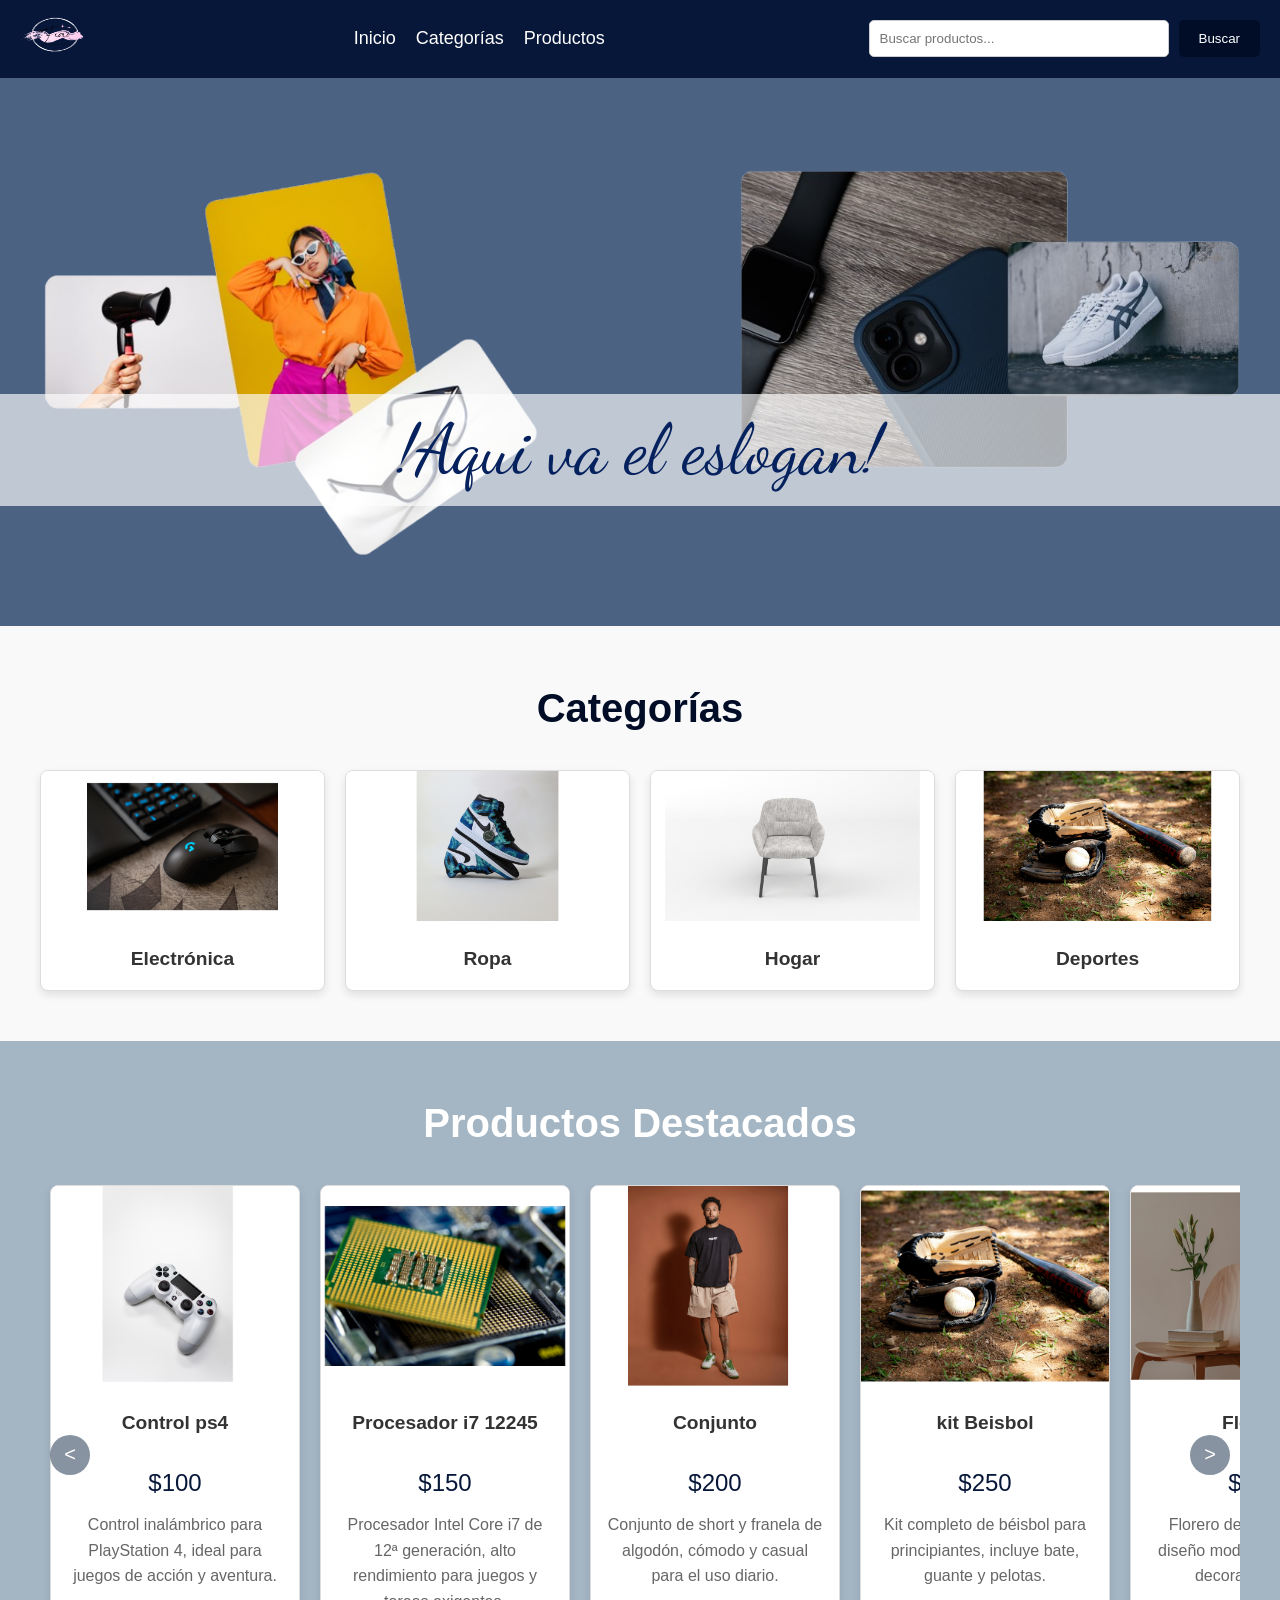
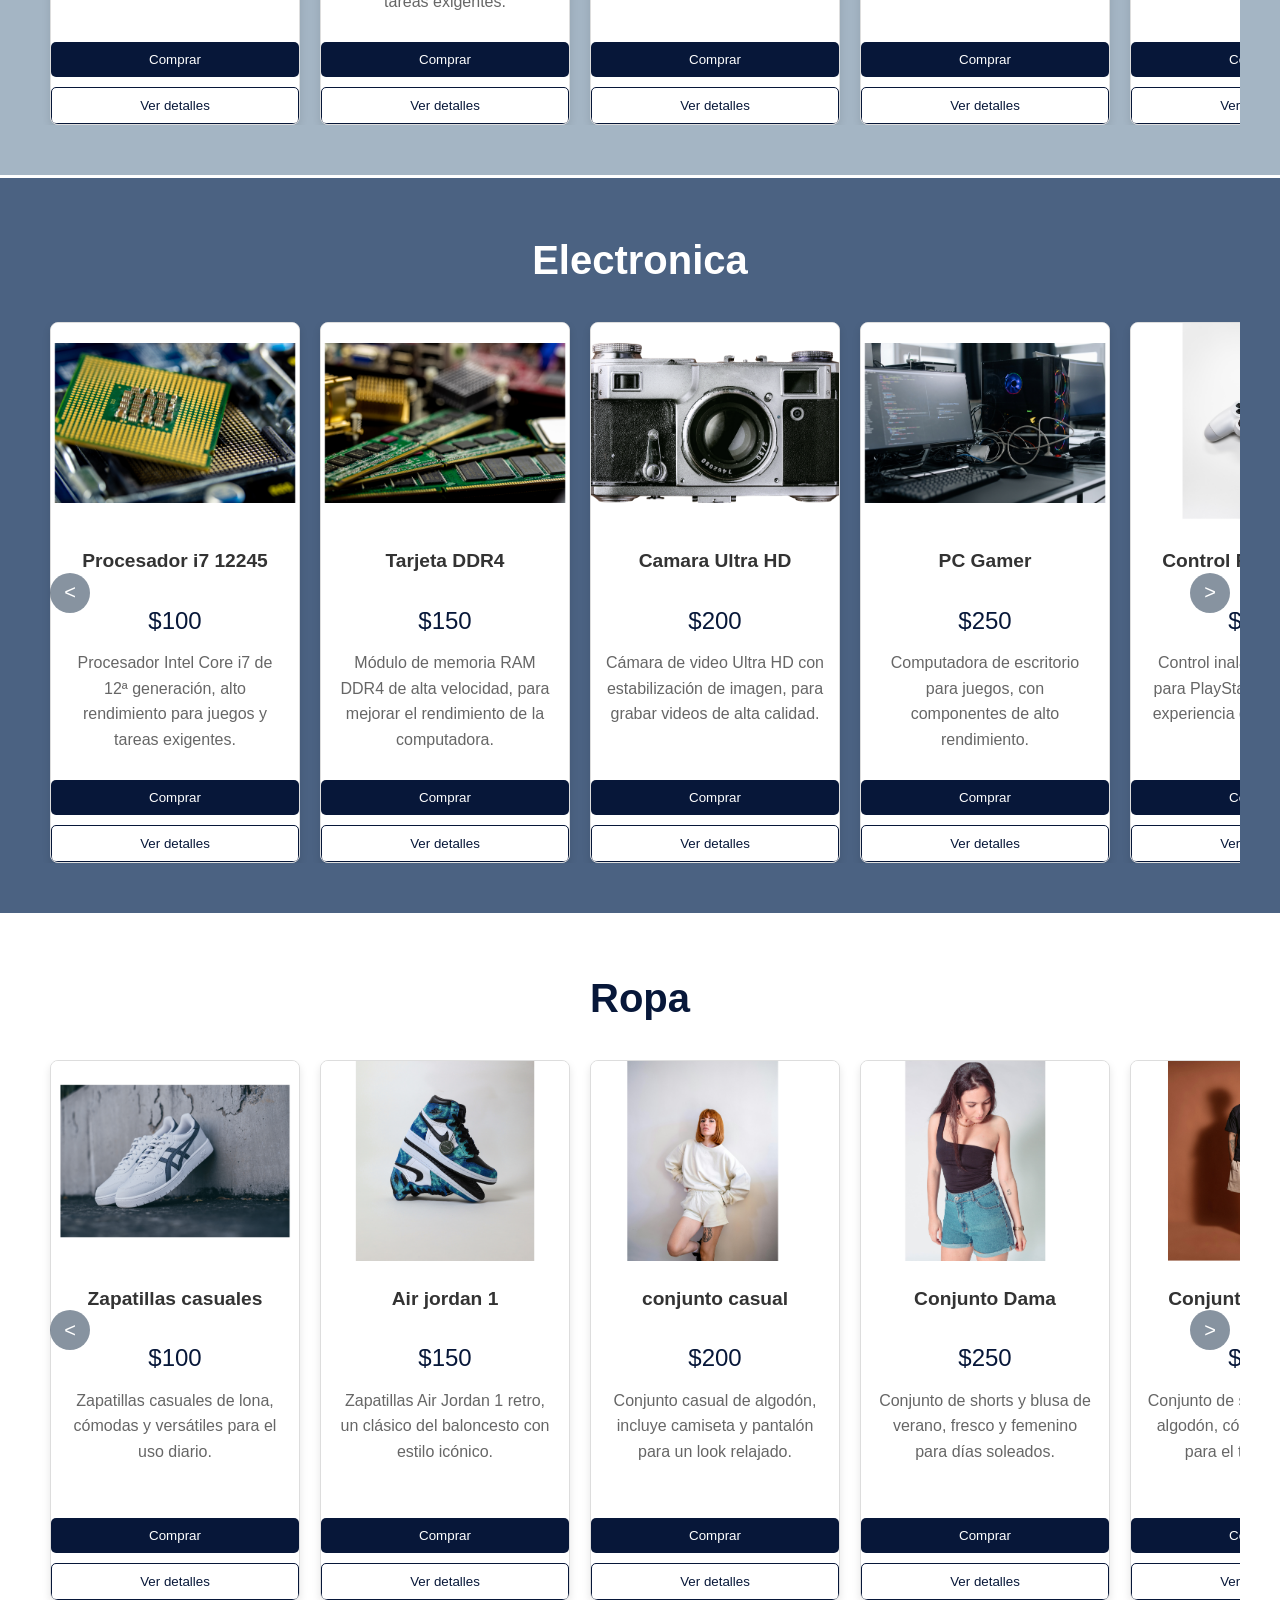
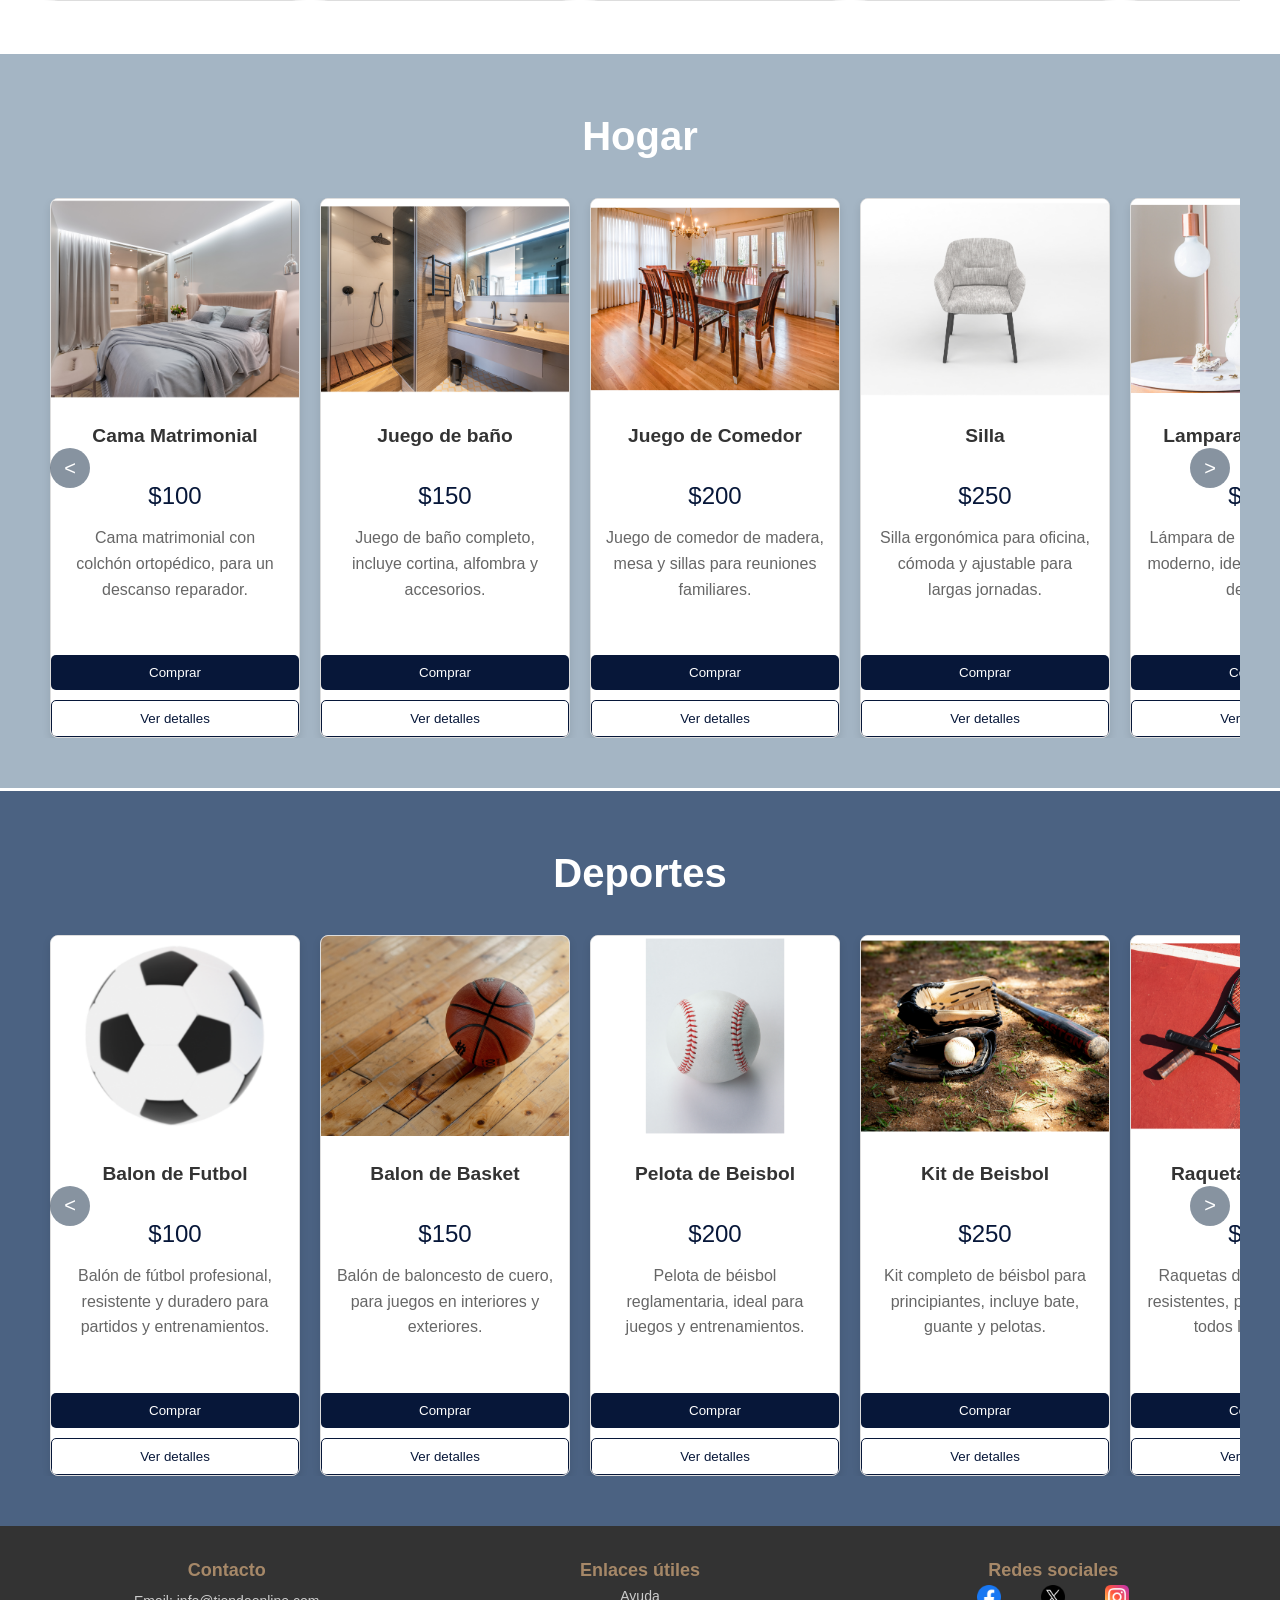
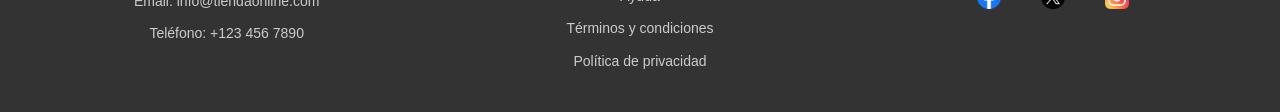
==== commit ce2c25a1: "correccion :)" ====
--- a/index.html
+++ b/index.html
@@ -65,7 +65,7 @@
     </section>
 
     <!-- Sección de Productos -->
-    <sec<section class="productos" id="produtos">
+    <section class="productos" id="produtos">
         <h2>Productos Destacados</h2>
         <div class="carrusel-container">
             <button class="carrusel-btn anterior">&lt;</button>
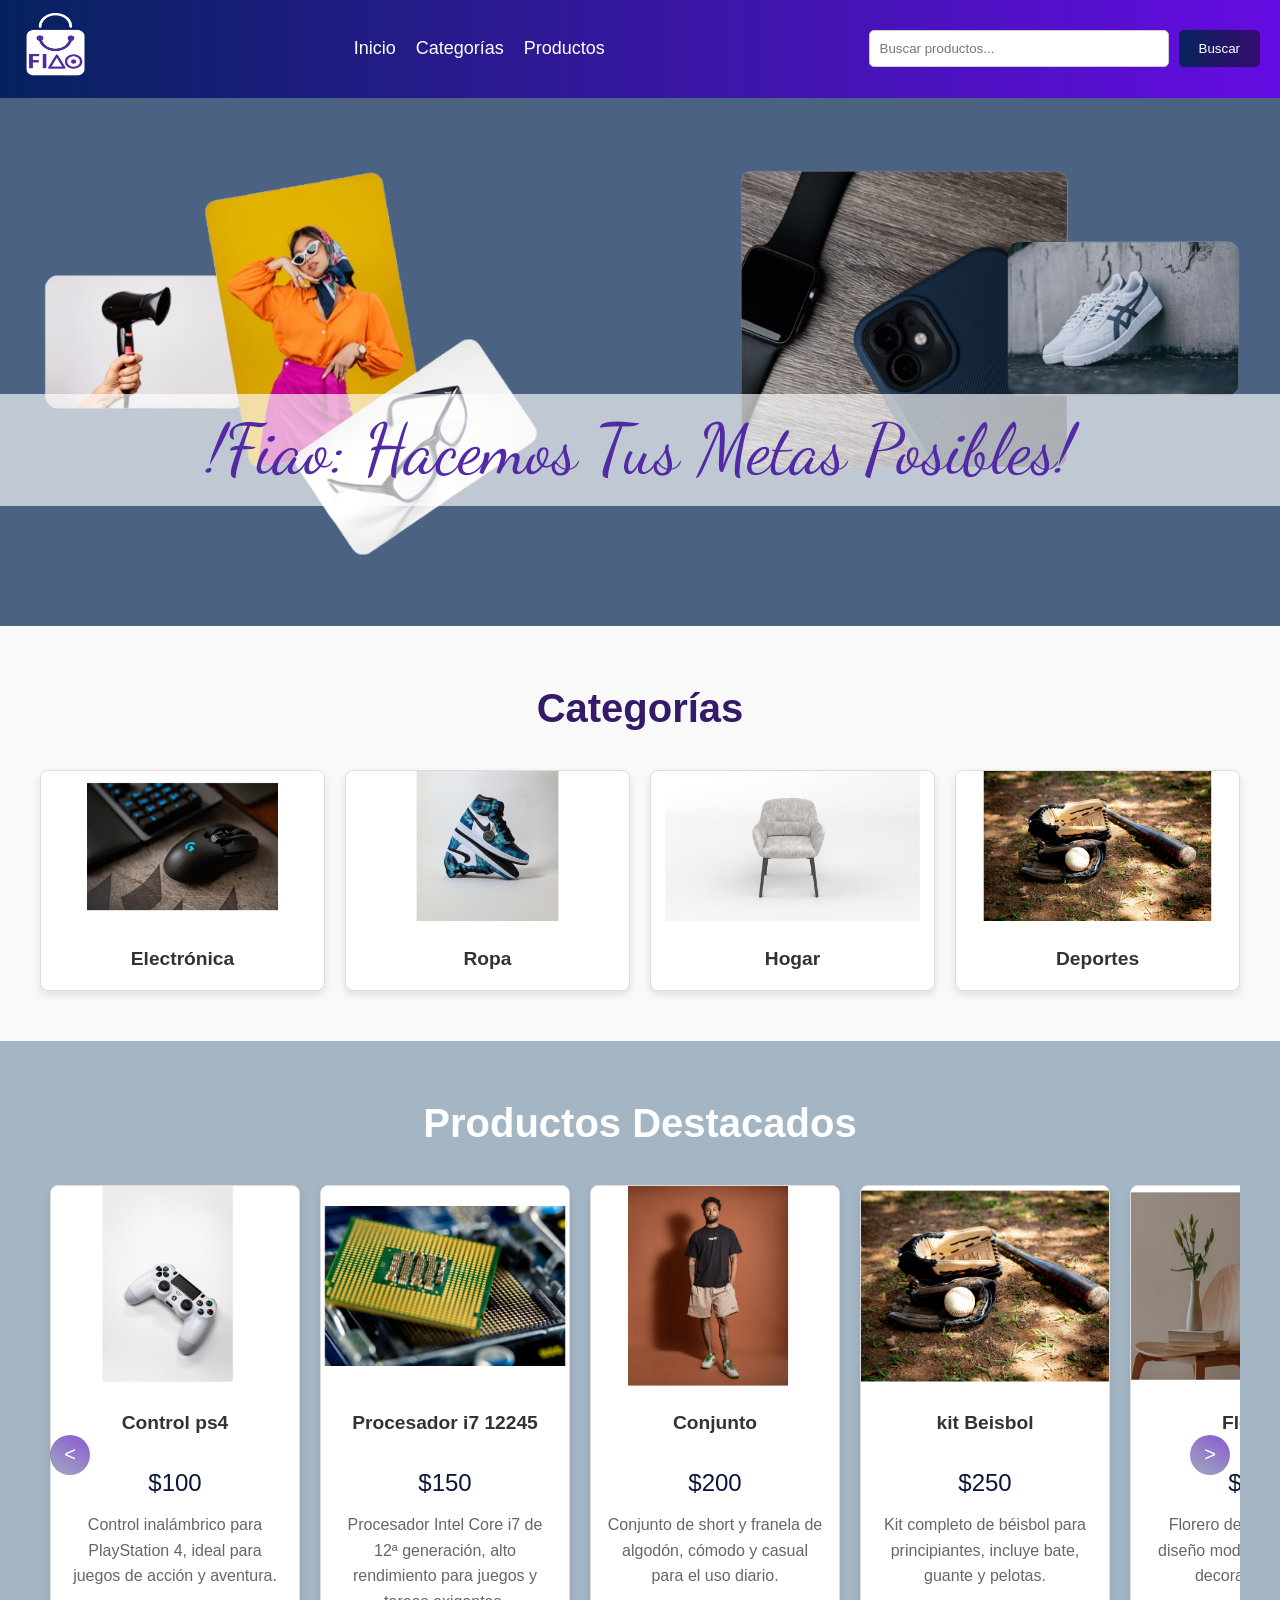
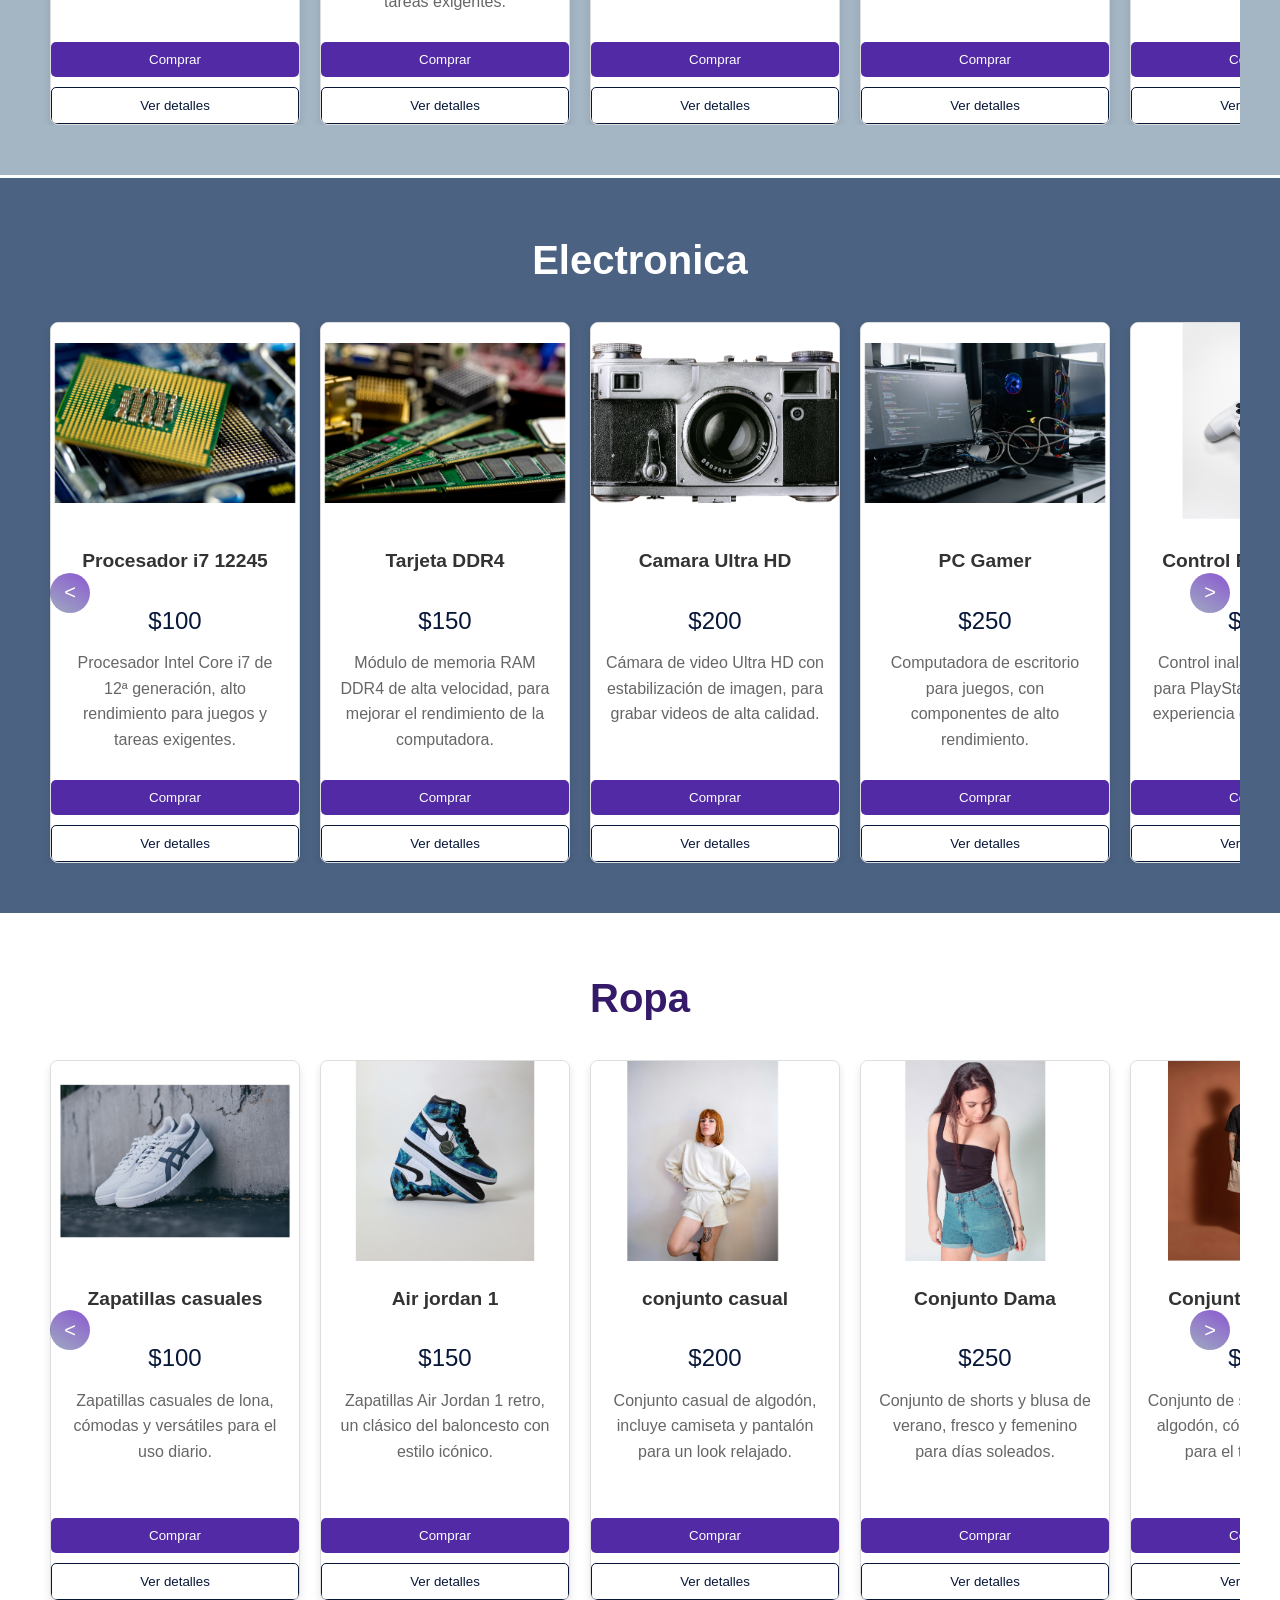
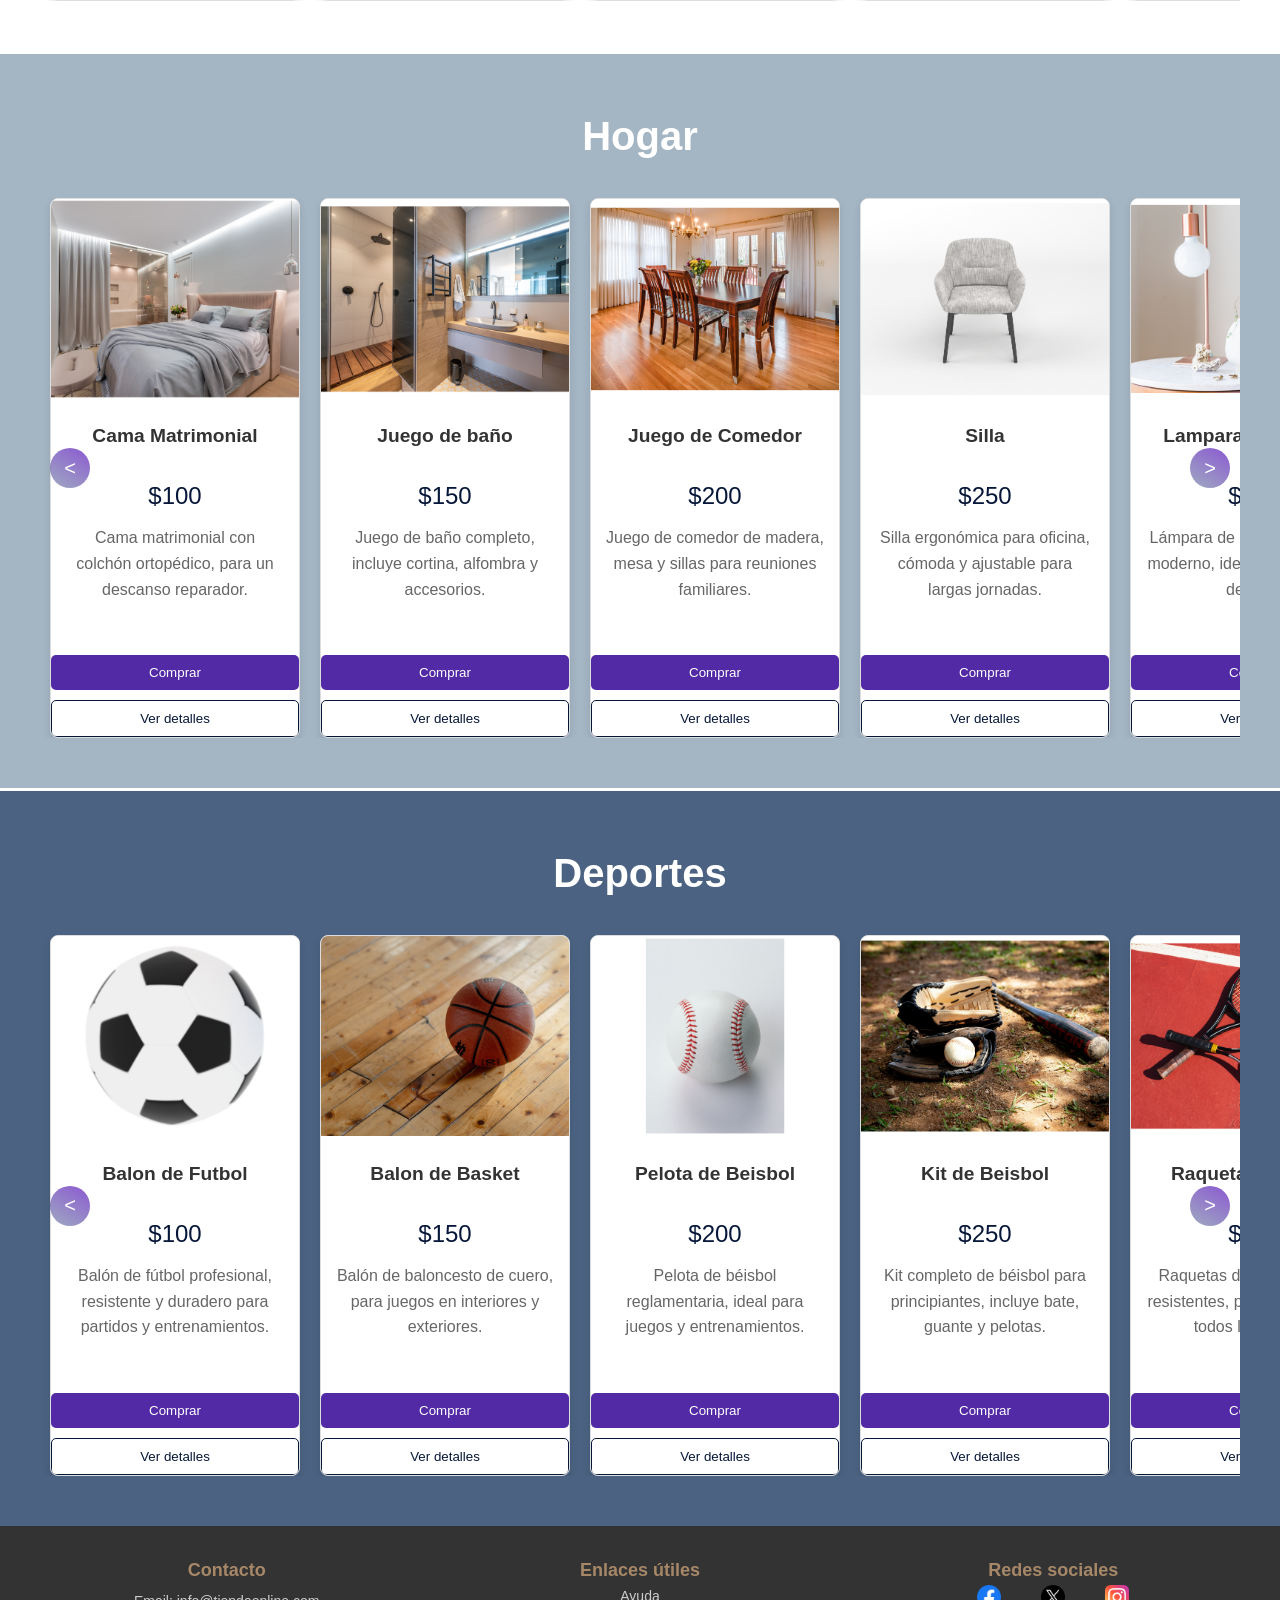
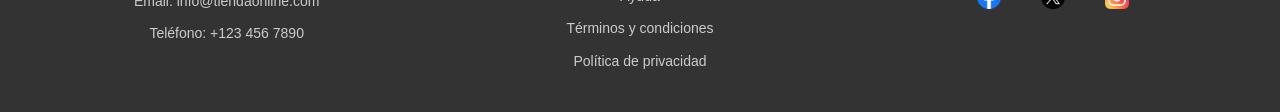
==== commit 5149d0de: "ultima actualización : )" ====
--- a/index.html
+++ b/index.html
@@ -14,7 +14,7 @@
     <header id="Inicio">
         <div class="logo_barra">
             <div class="logo">
-                <img src="img/fondo2.png" alt="logo">
+                <img src="img/logFiao.png" alt="logo">
             </div>
             <div class="barra">
                 <ul>
@@ -32,7 +32,7 @@
             <div class="img1 animar animar-izquierda">
                 <img src="img/1__1_-removebg-preview.png" alt="">
             </div>
-            <p>!Aqui va el eslogan!</p>
+            <p>!Fiao: Hacemos Tus Metas Posibles!</p>
             <div class="img2 animar animar-derecha">
                 <img src="img/2__1_-removebg-preview.png" alt="">
             </div>
--- a/css/Style1.css
+++ b/css/Style1.css
@@ -26,7 +26,7 @@
     text-align: center;
     z-index: 100;
     font-size: 70px;
-    color: #06225e;
+    color: #522aa5;
     font-family: 'Dancing Script', cursive;
     left: 0;
     background-color: #ffffffa6;
@@ -34,7 +34,7 @@
 
 .logo_barra {
     display: flex;
-    background-color: #071739;
+    background: linear-gradient(90deg, #06225e, #650ce2);
     position: fixed;
     top: 0;
     width: 100%;
@@ -47,7 +47,7 @@
 
 .logo img {
     width: 70px;
-    height: 50px;
+    height: 70px;
 }
 
 .barra ul {
@@ -79,7 +79,7 @@
 
 .busqueda button {
     padding: 10px 20px;
-    background-color: #010d27;
+    background: linear-gradient(90deg, #09235c, #350b6e);
     color: white;
     border: none;
     border-radius: 5px;
@@ -96,7 +96,7 @@
 .categorias h2 {
     font-size: 2.5em;
     margin-bottom: 30px;
-    color: #010d27;
+    color: #351a69;
 }
 
 .categorias-grid {
@@ -174,11 +174,11 @@
 
 .producto:hover {
     transform: translateY(-5px);
-    box-shadow: 0 8px 16px rgba(0, 0, 0, 0.2);
+    box-shadow: 0 8px 16px rgba(0, 0, 0, 0.3);
 }
 
 .carrusel-btn {
-    background-color: #34485e96;
+    background: linear-gradient(30deg, #06225e63, #5207bbab);
     color: white;
     border: none;
     padding: 10px;
@@ -235,7 +235,7 @@
 
 .producto button {
     padding: 10px 20px;
-    background-color: #071739;
+    background-color: #522aa5;
     color: white;
     border: none;
     border-radius: 5px;
@@ -333,7 +333,7 @@
     
 }
 #ropa h2{
-    color: #071739;
+    color: #351a69;
 }
 #hogar{
     background-color: #a4b5c4;
